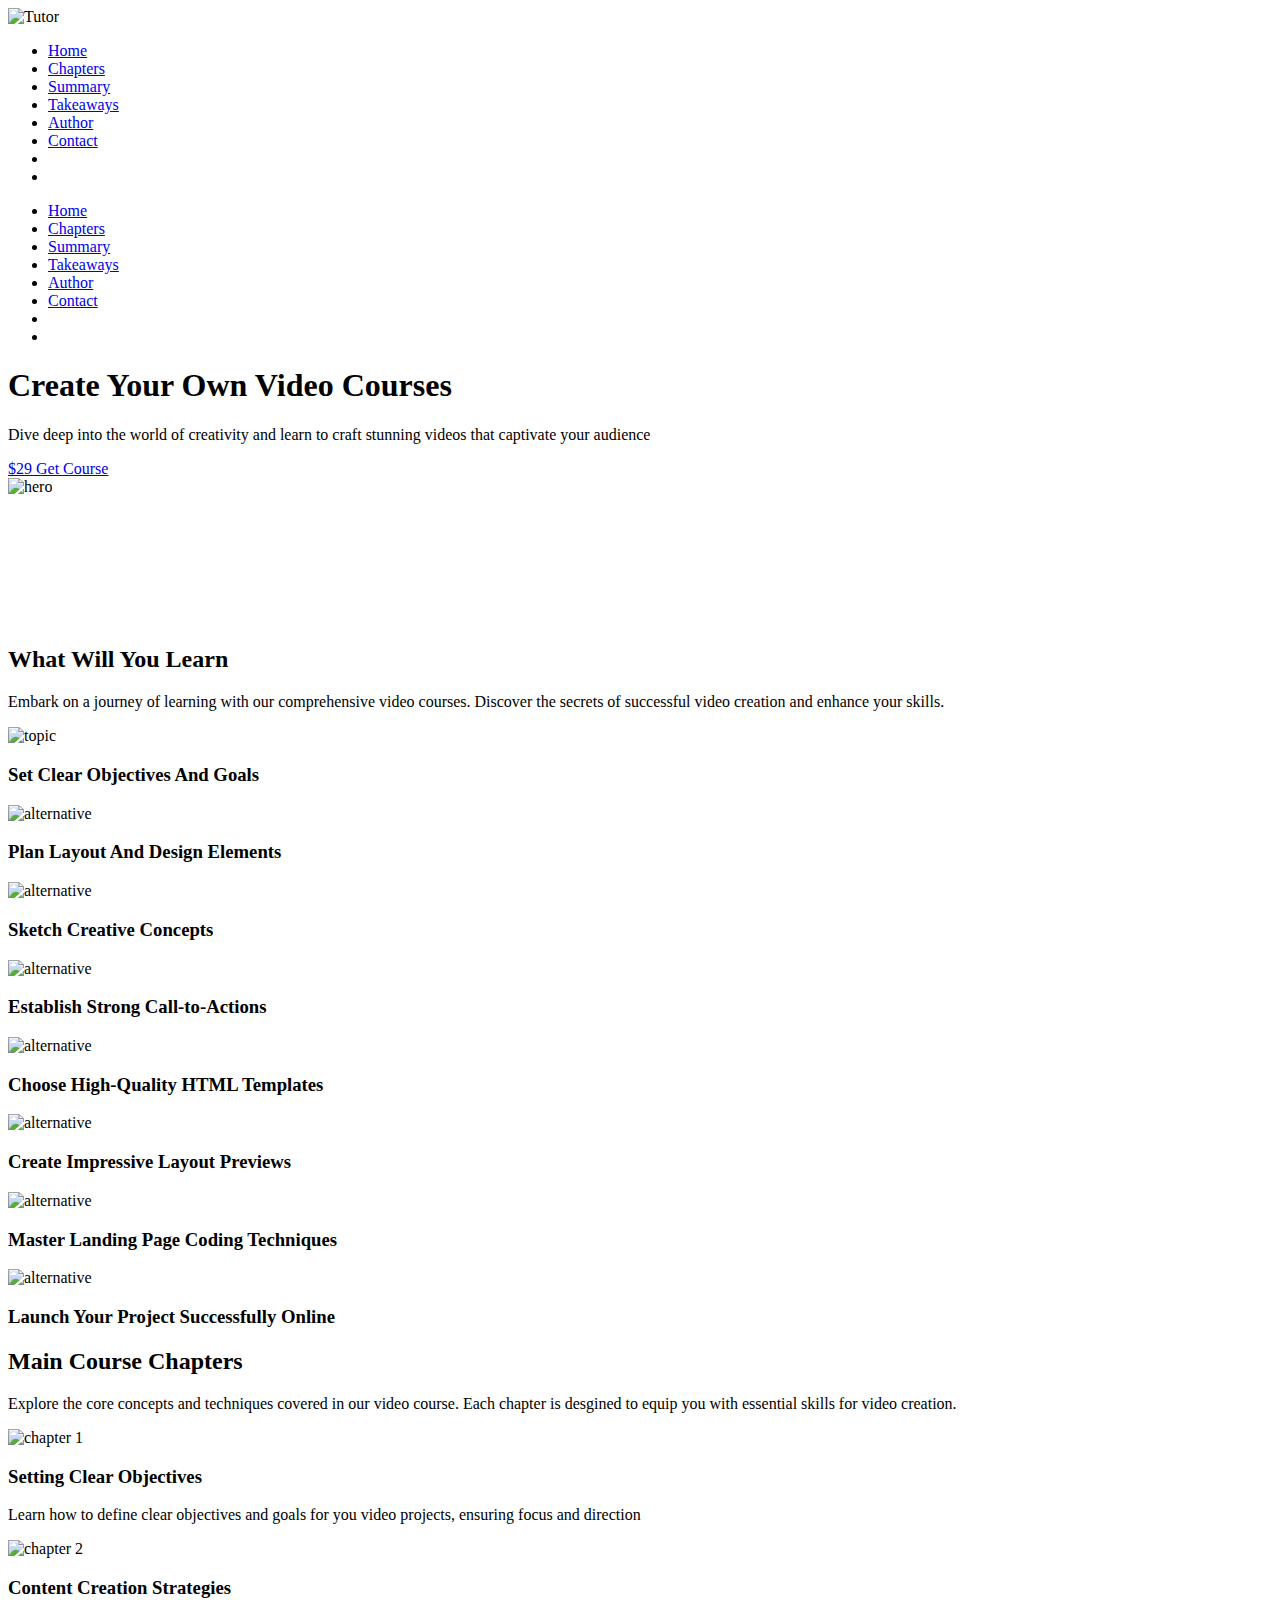
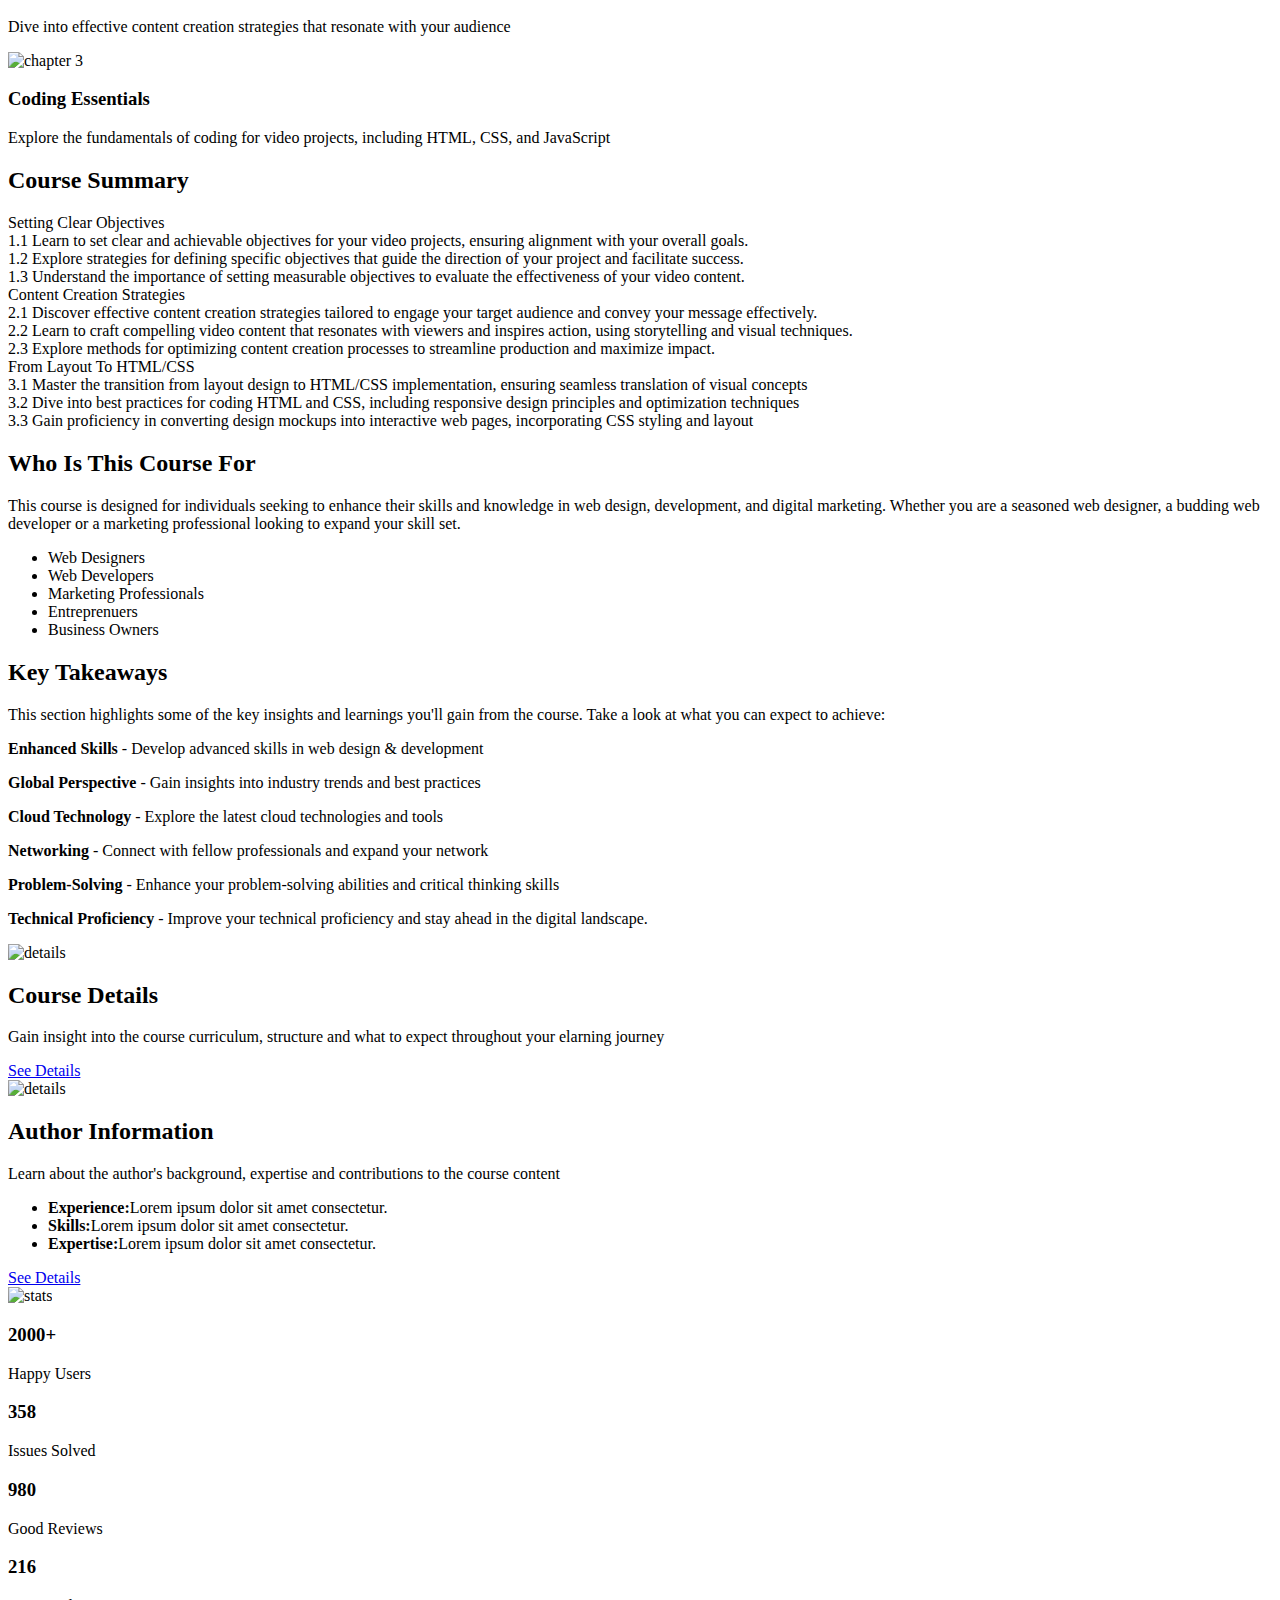
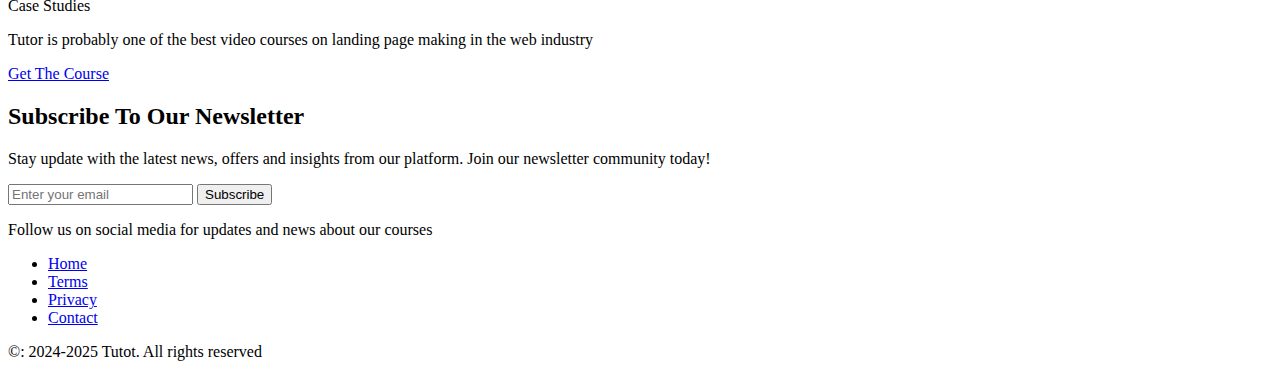
==== index.html @ 46ea1259 "Add files via upload" ====
<!DOCTYPE html>
<html lang="en">
<head>
    <meta charset="UTF-8">
    <meta name="viewport" content="width=device-width, initial-scale=1.0">
    <link rel="stylesheet" href="/Projects/Tutor/css/index.css">
    <link rel="icon" href="/Projects/Tutor/images/favicon.png">
    <link rel="stylesheet" href="https://cdnjs.cloudflare.com/ajax/libs/font-awesome/6.6.0/css/all.min.css" integrity="sha512-Kc323vGBEqzTmouAECnVceyQqyqdsSiqLQISBL29aUW4U/M7pSPA/gEUZQqv1cwx4OnYxTxve5UMg5GT6L4JJg==" crossorigin="anonymous" referrerpolicy="no-referrer" />
    <link rel="preconnect" href="https://fonts.googleapis.com">
    <link rel="preconnect" href="https://fonts.gstatic.com" crossorigin>
    <link href="https://fonts.googleapis.com/css2?family=Open+Sans:ital,wght@0,300..800;1,300..800&display=swap" rel="stylesheet">  
    <title>Welcome To Tutor</title>
</head>
<body>
    <nav class="navbar navbar-scroll">
        <div class="navbar-flex container">
            <img src="/Projects/Tutor/images/logo.svg" alt="Tutor">

            <div class="main-menu-items">
                <ul class="main-menu-list">
                    <li>
                        <a href="#">Home</a>
                    </li>
                    <li>
                        <a href="#chapters">Chapters</a>
                    </li>
                    <li>
                        <a href="#summary">Summary</a>
                    </li>
                    <li>
                        <a href="#takeaways">Takeaways</a>
                    </li>
                    <li>
                        <a href="#author">Author</a>
                    </li>
                    <li>
                        <a href="contact.html">Contact</a>
                    </li>
                    <li>
                        <a href="facebook.com" target="_blank"><i class="fa-brands fa-facebook"></i></a>
                    </li>
                    <li>
                        <a href="twitter.com" target="_blank"><i class="fa-brands fa-twitter"></i></a>
                    </li>
                </ul>
            </div>

            <!-- Mobile Menu-->
            <!-- Hamburger button -->
             <div class="mobile-menu">
                <div class="mobile-menu-toggle">
                    <i class="fas fa-bars fa-2x"></i>
                </div>
                <!-- Mobile Menu Items -->
                <div class="mobile-menu-items active">
                    <ul class="mobile-menu-list">
                        <li>
                            <a href="#">Home</a>
                        </li>
                        <li>
                            <a href="#chapters">Chapters</a>
                        </li>
                        <li>
                            <a href="#summary">Summary</a>
                        </li>
                        <li>
                            <a href="#takeaways">Takeaways</a>
                        </li>
                        <li>
                            <a href="#author">Author</a>
                        </li>
                        <li>
                            <a href="contact.html">Contact</a>
                        </li>
                        <li>
                            <a href="facebook.com" target="_blank"><i class="fa-brands fa-facebook"></i></a>
                        </li>
                        <li>
                            <a href="twitter.com" target="_blank"><i class="fa-brands fa-twitter"></i></a>
                        </li>
                    </ul>
                </div>
            </div>
        </div>
    </nav>

    <!-- Hero -->
    <header class="hero">
        <div class="container hero-flex">
            <div class="hero-content">
                <h1>Create Your Own Video Courses</h1>
                <p>Dive deep into the world of creativity and learn to craft stunning videos that captivate your audience</p>
                <a href="#" class="btn">$29 Get Course</a>
            </div>
            <img src="/Projects/Tutor/images/header-course.png" alt="hero">
        </div>

        <svg
        class="frame-decoration"
        data-name="Layer 2"
        xmlns="http://www.w3.org/2000/svg"
        preserveAspectRatio="none"
        viewBox="0 0 1920 192.275"
      >
        <defs>
          <style>
            .cls-1 {
              fill: #ffffff;
            }
          </style>
        </defs>
        <title>frame-decoration</title>
        <path
          class="cls-1"
          d="M0,158.755s63.9,52.163,179.472,50.736c121.494-1.5,185.839-49.738,305.984-49.733,109.21,0,181.491,51.733,300.537,50.233,123.941-1.562,225.214-50.126,390.43-50.374,123.821-.185,353.982,58.374,458.976,56.373,217.907-4.153,284.6-57.236,284.6-57.236V351.03H0V158.755Z"
          transform="translate(0 -158.755)"
        />
      </svg>
    </header>

    <!-- Learn Section -->
    <section class="learn">
        <div class="container">
            <div class="section-header">
                <h2>What Will You Learn</h2>
                <div class="heading-border"></div>
                <p>Embark on a journey of learning with our comprehensive video courses.
                Discover the secrets of successful video creation and enhance your skills.
                </p>
            </div>
            <div class="topics">
                <div class="topic">
                    <div class="topic-image">
                        <img src="/Projects/Tutor/images/description-1.jpg" alt="topic">
                    </div>
                    <div class="topic-text">
                        <h3>Set Clear Objectives And Goals</h3>
                    </div>
                </div>
                <div class="topic">
                    <div class="topic-image">
                      <img src="/Projects/Tutor/images/description-2.jpg" alt="alternative" />
                    </div>
                    <div class="topic-text">
                      <h3>Plan Layout And Design Elements</h3>
                    </div>
                </div>
                <div class="topic">
                    <div class="topic-image">
                      <img src="/Projects/Tutor/images/description-3.jpg" alt="alternative" />
                    </div>
                    <div class="topic-text">
                      <h3>Sketch Creative Concepts</h3>
                    </div>
                </div>
                <div class="topic">
                    <div class="topic-image">
                      <img src="/Projects/Tutor/images/description-4.jpg" alt="alternative" />
                    </div>
                    <div class="topic-text">
                      <h3>Establish Strong Call-to-Actions</h3>
                    </div>
                </div>
                <div class="topic">
                    <div class="topic-image">
                      <img src="/Projects/Tutor/images/description-5.jpg" alt="alternative" />
                    </div>
                    <div class="topic-text">
                      <h3>Choose High-Quality HTML Templates</h3>
                    </div>
                </div>
                <div class="topic">
                    <div class="topic-image">
                      <img src="/Projects/Tutor/images/description-6.jpg" alt="alternative" />
                    </div>
                    <div class="topic-text">
                      <h3>Create Impressive Layout Previews</h3>
                    </div>
                </div>
                <div class="topic">
                    <div class="topic-image">
                      <img src="/Projects/Tutor/images/description-7.jpg" alt="alternative" />
                    </div>
                    <div class="topic-text">
                      <h3>Master Landing Page Coding Techniques</h3>
                    </div>
                </div>
                <div class="topic">
                    <div class="topic-image">
                      <img src="/Projects/Tutor/images/description-8.jpg" alt="alternative" />
                    </div>
                    <div class="topic-text">
                      <h3>Launch Your Project Successfully Online</h3>
                    </div>
                </div>
                
            </div>
        </div>
    </section>

    <!-- Course Chapter Section -->
    <section class="chapters section" id="chapters">
        <div class="container">
            <div class="section-header">
                <h2>Main Course Chapters</h2>
                <div class="heading-border"></div>
                <p>
                    Explore the core concepts and techniques covered in our video course. Each chapter is desgined to equip you with essential skills for video creation.
                </p>
            </div>
            <div class="chapter-cards">
                <div class="card">
                    <img src="/Projects/Tutor/images/chapters-icon-1.svg" alt="chapter 1">
                    <h3>Setting Clear Objectives</h3>
                    <p>Learn how to define clear objectives and goals for you video projects, ensuring focus and direction</p>
                </div>
                <div class="card">
                    <img src="/Projects/Tutor/images/chapters-icon-2.svg" alt="chapter 2">
                    <h3>Content Creation Strategies</h3>
                    <p>
                    Dive into effective content creation strategies that resonate with
                    your audience
                    </p>
                </div>
                <div class="card">
                    <img src="/Projects/Tutor/images/chapters-icon-3.svg" alt="chapter 3">
                    <h3>Coding Essentials</h3>
                    <p>
                    Explore the fundamentals of coding for video projects, including
                    HTML, CSS, and JavaScript
                    </p>
                </div>
            </div>
        </div>
    </section>

    <!-- Course Summary -->
    <section class="summary" id="summary">
        <div class="container">
          <div class="section-header">
            <h2>Course Summary</h2>
            <div class="heading-border"></div>
          </div>
          <div class="section-lists">
            <div class="list">
              <div class="list-header">Setting Clear Objectives</div>
              <div class="list-item">
                1.1 Learn to set clear and achievable objectives for your video
                projects, ensuring alignment with your overall goals.
              </div>
              <div class="list-item">
                1.2 Explore strategies for defining specific objectives that guide
                the direction of your project and facilitate success.
              </div>
              <div class="list-item">
                1.3 Understand the importance of setting measurable objectives to
                evaluate the effectiveness of your video content.
              </div>
            </div>
  
            <div class="list">
              <div class="list-header">Content Creation Strategies</div>
              <div class="list-item">
                2.1 Discover effective content creation strategies tailored to
                engage your target audience and convey your message effectively.
              </div>
              <div class="list-item">
                2.2 Learn to craft compelling video content that resonates with
                viewers and inspires action, using storytelling and visual
                techniques.
              </div>
              <div class="list-item">
                2.3 Explore methods for optimizing content creation processes to
                streamline production and maximize impact.
              </div>
            </div>
  
            <div class="list">
              <div class="list-header">From Layout To HTML/CSS</div>
              <div class="list-item">
                3.1 Master the transition from layout design to HTML/CSS
                implementation, ensuring seamless translation of visual concepts
              </div>
              <div class="list-item">
                3.2 Dive into best practices for coding HTML and CSS, including
                responsive design principles and optimization techniques
              </div>
              <div class="list-item">
                3.3 Gain proficiency in converting design mockups into interactive
                web pages, incorporating CSS styling and layout
              </div>
            </div>
          </div>
        </div>
      </section>
      
      <!-- Info -->
      <section class="info" id="info">
        <div class="info-container">
          <div class="info-left"></div>
          <div class="info-content">
            <h2>Who Is This Course For</h2>
            <p>This course is designed for individuals seeking to enhance their
          skills and knowledge in web design, development, and digital
          marketing. Whether you are a seasoned web designer, a budding web
          developer or a marketing professional looking to expand your skill
          set.
            </p>
            <ul>
              <li><i class="fas fa-check"></i>Web Designers</li>
              <li><i class="fas fa-check"></i>Web Developers</li>
              <li><i class="fas fa-check"></i>Marketing Professionals</li>
              <li><i class="fas fa-check"></i>Entreprenuers</li>
              <li><i class="fas fa-check"></i>Business Owners</li>
            </ul>
        </div>
        </div>
      </section>

      <!-- Takeaways -->
      <section class="takeaways section" id="takeaways">
        <div class="container">
          <div class="section-header">
            <h2>Key Takeaways</h2>
            <div class="heading-border"></div>
            <p>This section highlights some of the key insights and learnings
          you'll gain from the course. Take a look at what you can expect to
          achieve:
            </p>
          </div>
          <div class="takeaways-cards">
            <div class="card">
              <i class="fas fa-rocket fa-3x text-primary"></i>
              <p><strong>Enhanced Skills</strong> - Develop advanced skills in web
                design & development</p>
            </div>
            <div class="card">
              <i class="fas fa-globe fa-3x text-primary"></i>
              <p>
                <strong>Global Perspective</strong> - Gain insights into industry
                trends and best practices
              </p>
            </div>
            <div class="card">
              <i class="fas fa-cloud fa-3x text-primary"></i>
              <p>
                <strong>Cloud Technology</strong> - Explore the latest cloud
                technologies and tools
              </p>
            </div>
            <div class="card">
              <i class="fas fa-user fa-3x text-primary"></i>
              <p>
                <strong>Networking </strong> - Connect with fellow professionals
                and expand your network
              </p>
            </div>
            <div class="card">
              <i class="fas fa-cog fa-3x text-primary"></i>
              <p>
                <strong>Problem-Solving</strong> - Enhance your problem-solving
                abilities and critical thinking skills
              </p>
            </div>
            <div class="card">
              <i class="fas fa-server fa-3x text-primary"></i>
              <p>
                <strong>Technical Proficiency</strong> - Improve your technical
                proficiency and stay ahead in the digital landscape.
              </p>
            </div>
          </div>
        </div>
      </section>

      <!-- Course Details -->
      <section class="details section" id="details">
        <div class="container details-flex">
          <img src="/Projects/Tutor/images/details.png" alt="details">
          <div class="details-content">
            <h2>Course Details</h2>
            <div class="heading-border"></div>
            <p>Gain insight into the course curriculum, structure and what to expect throughout your elarning journey</p>
            <a href="#" class="btn">See Details</a>
          </div>
        </div>
      </section>

      <!-- Author Info -->
      <section class="details section" id="author">
        <div class="container details-flex">
          <img src="/Projects/Tutor/images/author.png" alt="details">
          <div class="details-content">
            <h2>Author Information</h2>
            <div class="heading-border"></div>
            <p>Learn about the author's background, expertise and contributions to the course content</p>
            <ul>
              <li>
                <i class="fas fa-chevron-circle-right text-primary"></i> <strong>Experience:</strong>Lorem ipsum dolor sit amet consectetur.
              </li>
              <li>
                <i class="fas fa-chevron-circle-right text-primary"></i> <strong>Skills:</strong>Lorem ipsum dolor sit amet consectetur.
              </li>
              <li>
                <i class="fas fa-chevron-circle-right text-primary"></i> <strong>Expertise:</strong>Lorem ipsum dolor sit amet consectetur.
              </li>
            </ul>
            <a href="#" class="btn">See Details</a>
          </div>
        </div>
      </section>

      <!-- Stats -->
      <section class="stats section" id="stats">
        <div class="container stats-flex">
          <img src="/Projects/Tutor/images/stats.png" alt="stats">
          <div class="stats-content">
            <div class="stats-numbers">
              <div>
                <h3>2000+</h3>
                <p>Happy Users</p>
              </div>
              <div>
                <h3>358</h3>
                <p>Issues Solved</p>
              </div>
              <div>
                <h3>980</h3>
                <p>Good Reviews</p>
              </div>
              <div>
                <h3>216</h3>
                <p>Case Studies</p>
              </div>
            </div>
            <p class="stats-text">
              Tutor is probably one of the best video courses on landing page making in the web industry
            </p>
            <a href="#" class="btn">Get The Course</a>
          </div>
        </div>
      </section>

      <!-- Newsletter -->
      <section class="newsletter section" id="newsletter">
        <div class="container newsletter-flex">
          <h2>Subscribe To Our Newsletter</h2>
          <p>Stay update with the latest news, offers and insights from our platform. Join our newsletter community today!</p>
          <form> 
            <input type="email" name="email" id="email" placeholder="Enter your email">
            <button type="submit" class="btn">Subscribe</button>
          </form>
        </div>
      </section>

      <!-- Social -->
       <section class="social section">
        <div class="container social-flex">
          <p>Follow us on social media for updates and news about our courses</p>
          <div class="social-icons">
            <a href="#"><i class="fa-brands fa-facebook fa-2x"></i></a>
            <a href="#"><i class="fa-brands fa-twitter fa-2x"></i></a>
            <a href="#"><i class="fa-brands fa-instagram fa-2x"></i></a>
            <a href="#"><i class="fa-brands fa-linkedin fa-2x"></i></a>
            <a href="#"><i class="fa-brands fa-youtube fa-2x"></i></a>
            <a href="#"><i class="fa-brands fa-discord fa-2x"></i></a>
            <a href="#"><i class="fa-brands fa-pinterest fa-2x"></i></a>
          </div>
        </div>
       </section>

       <footer class="footer">
        <div class="container footer-flex">
          <ul class="footer-linkgs">
            <li><a href="#">Home</a></li>
            <li><a href="#">Terms</a></li>
            <li><a href="#">Privacy</a></li>
            <li><a href="contact.html">Contact</a></li>
          </ul>
          <p>&copy: 2024-2025 Tutot. All rights reserved</p>
        </div>
       </footer>

    <script src="/Projects/Tutor/js/script.js"></script>
</body>
</html>
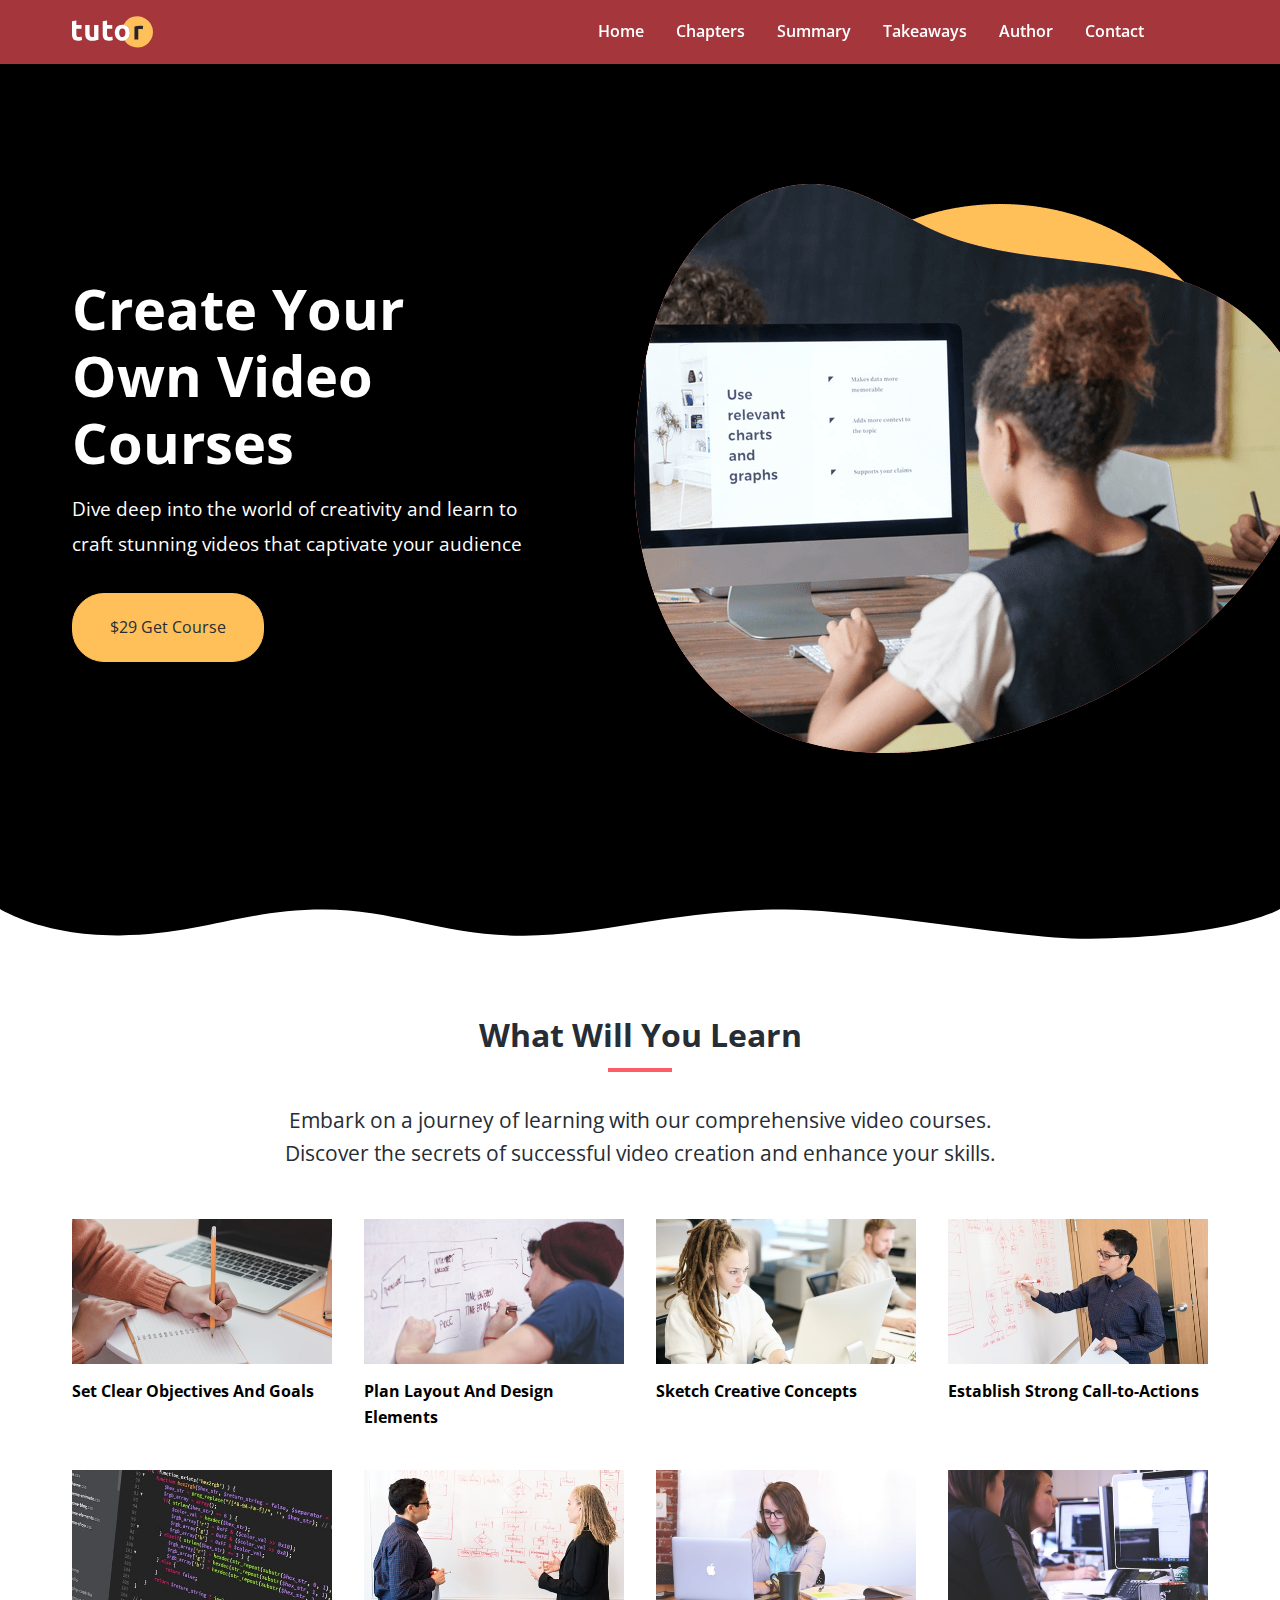
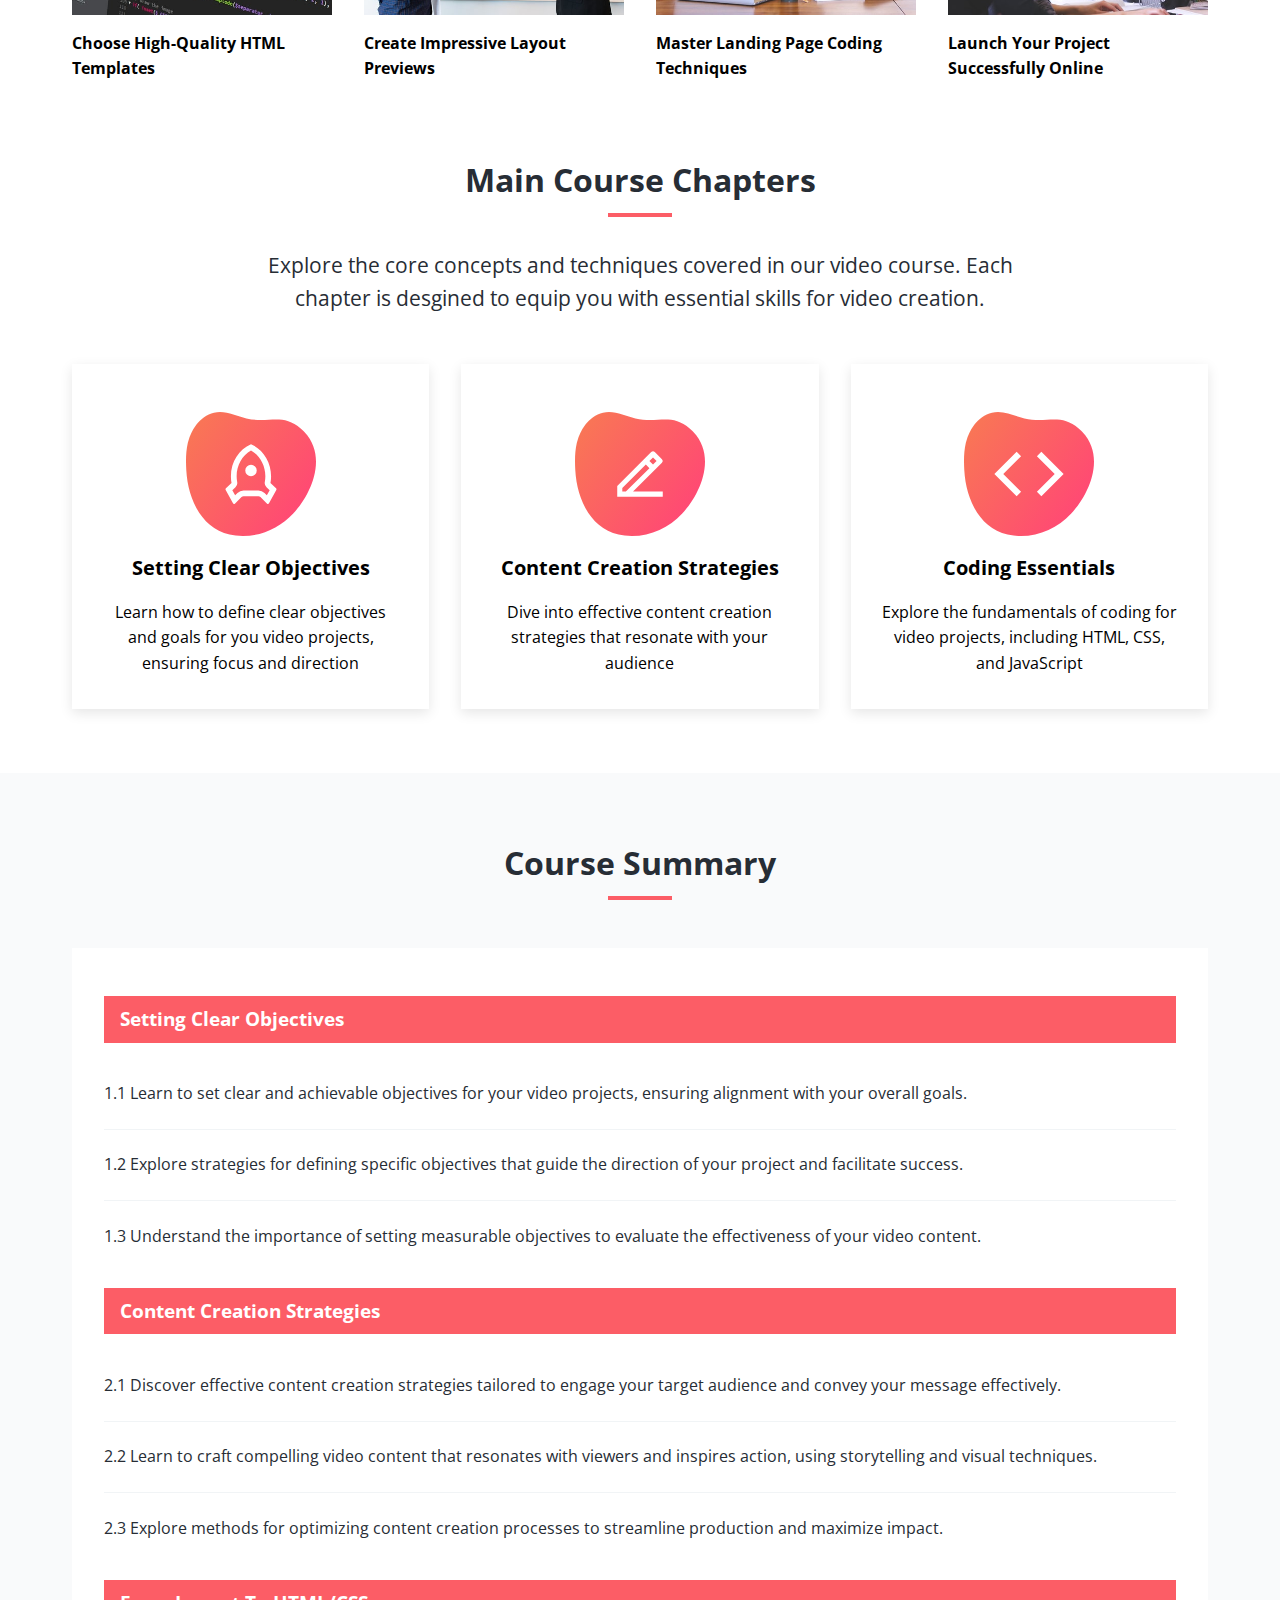
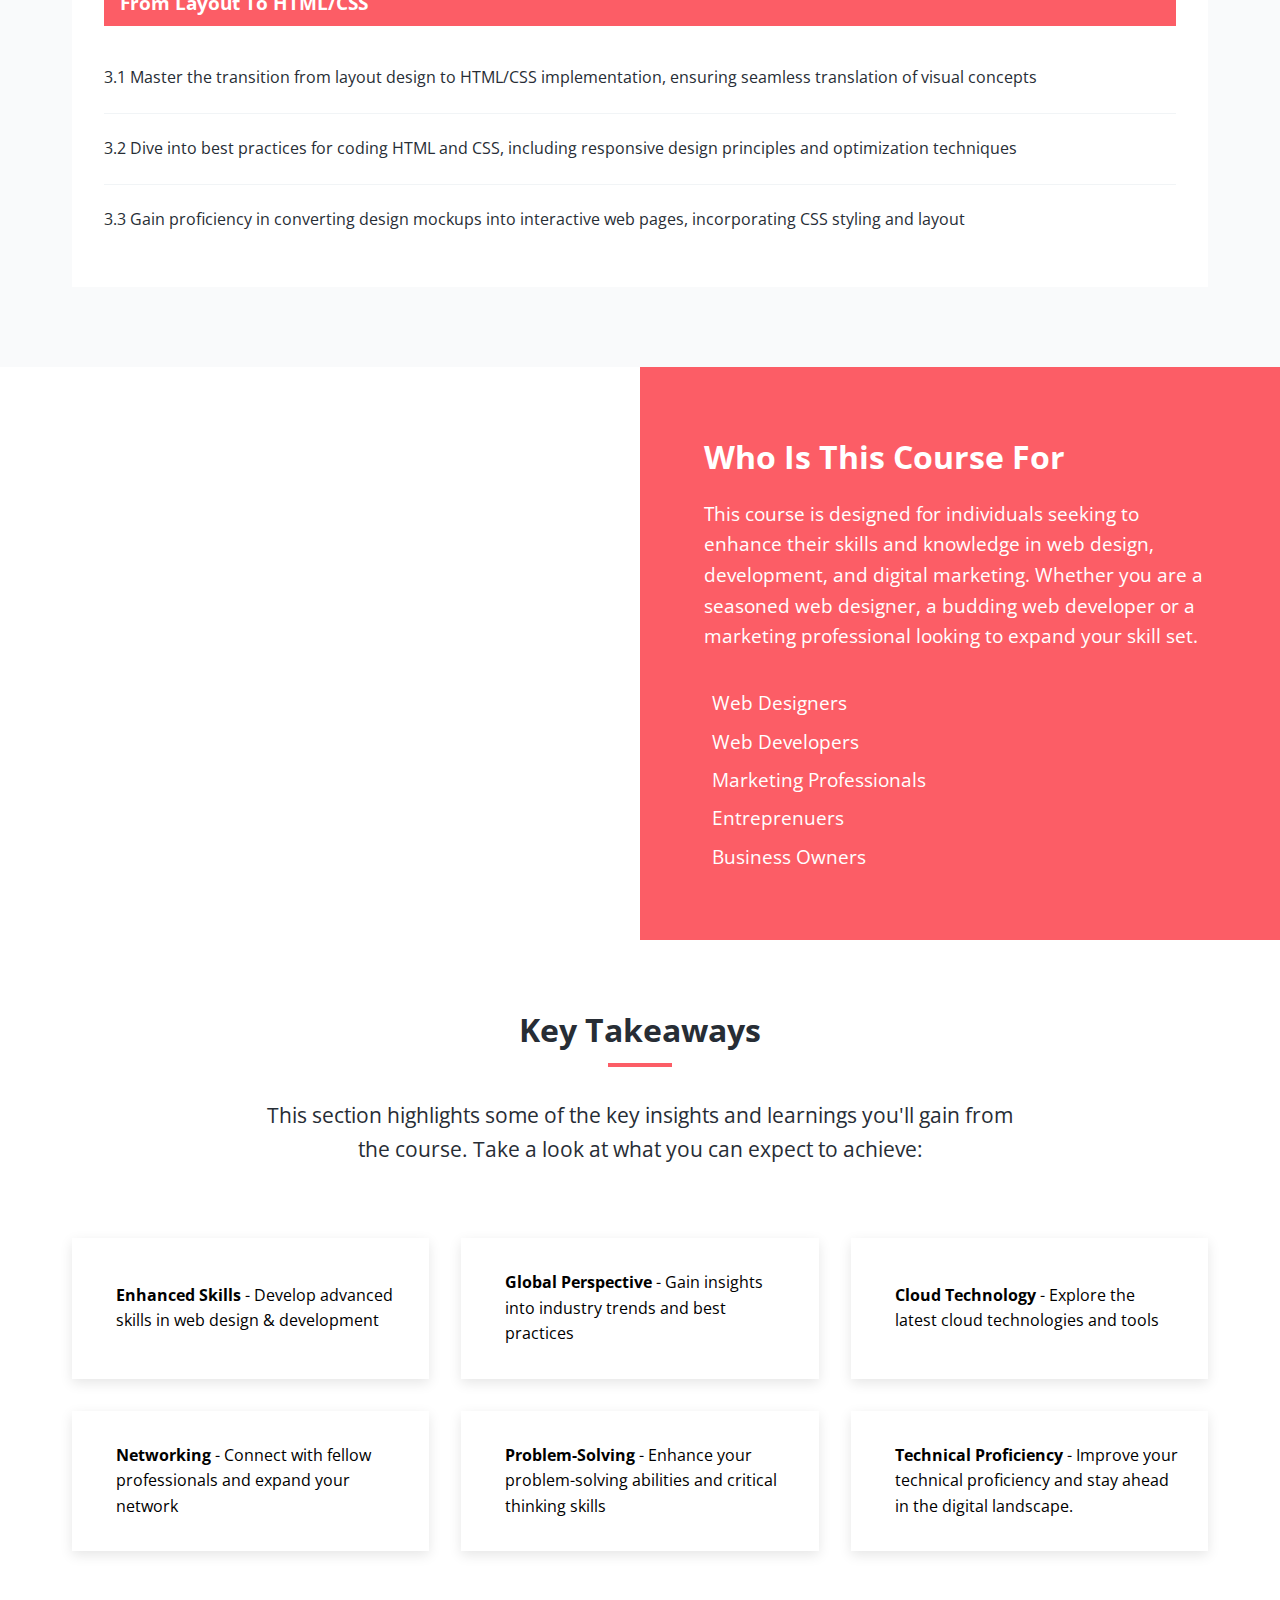
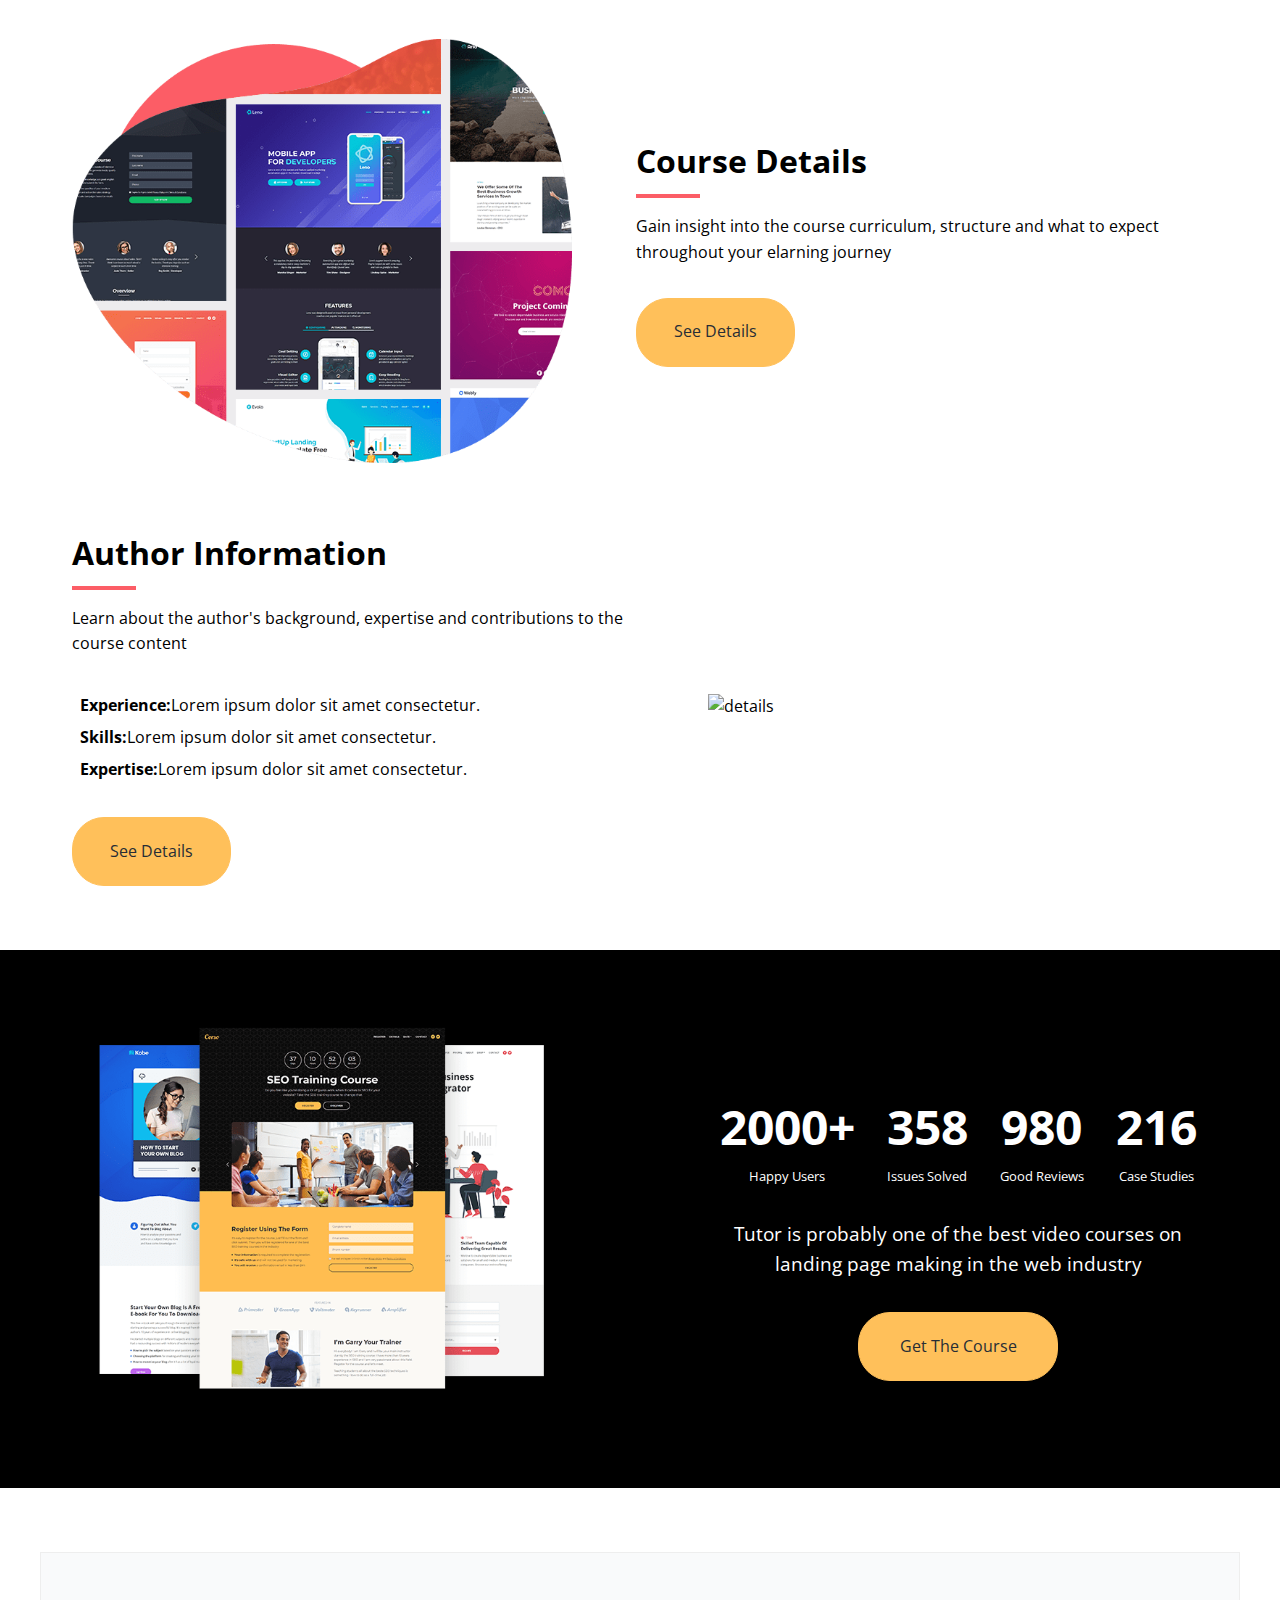
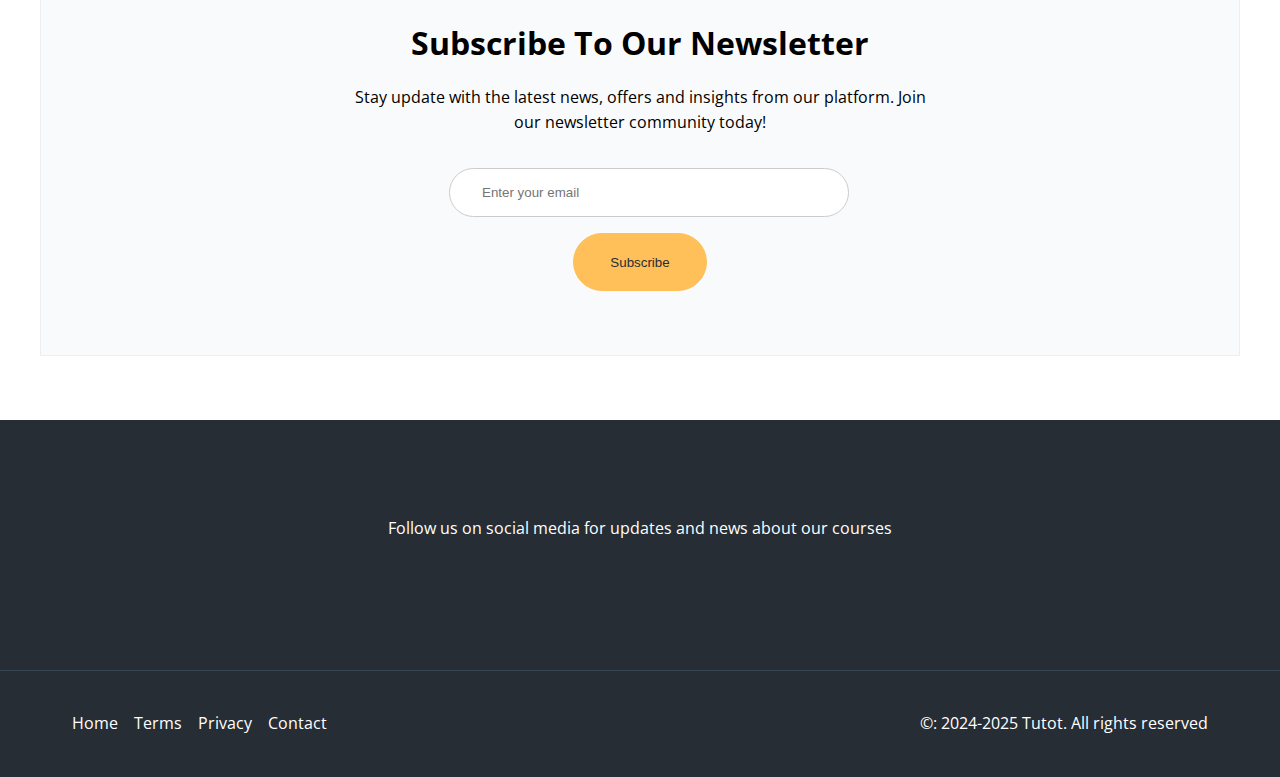
==== commit ef50a199: "Update index.html" ====
--- a/index.html
+++ b/index.html
@@ -3,8 +3,8 @@
 <head>
     <meta charset="UTF-8">
     <meta name="viewport" content="width=device-width, initial-scale=1.0">
-    <link rel="stylesheet" href="/Projects/Tutor/css/index.css">
-    <link rel="icon" href="/Projects/Tutor/images/favicon.png">
+    <link rel="stylesheet" href="/css/index.css">
+    <link rel="icon" href="/images/favicon.png">
     <link rel="stylesheet" href="https://cdnjs.cloudflare.com/ajax/libs/font-awesome/6.6.0/css/all.min.css" integrity="sha512-Kc323vGBEqzTmouAECnVceyQqyqdsSiqLQISBL29aUW4U/M7pSPA/gEUZQqv1cwx4OnYxTxve5UMg5GT6L4JJg==" crossorigin="anonymous" referrerpolicy="no-referrer" />
     <link rel="preconnect" href="https://fonts.googleapis.com">
     <link rel="preconnect" href="https://fonts.gstatic.com" crossorigin>
@@ -14,7 +14,7 @@
 <body>
     <nav class="navbar navbar-scroll">
         <div class="navbar-flex container">
-            <img src="/Projects/Tutor/images/logo.svg" alt="Tutor">
+            <img src="/images/logo.svg" alt="Tutor">
 
             <div class="main-menu-items">
                 <ul class="main-menu-list">
@@ -92,7 +92,7 @@
                 <p>Dive deep into the world of creativity and learn to craft stunning videos that captivate your audience</p>
                 <a href="#" class="btn">$29 Get Course</a>
             </div>
-            <img src="/Projects/Tutor/images/header-course.png" alt="hero">
+            <img src="/images/header-course.png" alt="hero">
         </div>
 
         <svg
@@ -131,7 +131,7 @@
             <div class="topics">
                 <div class="topic">
                     <div class="topic-image">
-                        <img src="/Projects/Tutor/images/description-1.jpg" alt="topic">
+                        <img src="/images/description-1.jpg" alt="topic">
                     </div>
                     <div class="topic-text">
                         <h3>Set Clear Objectives And Goals</h3>
@@ -139,7 +139,7 @@
                 </div>
                 <div class="topic">
                     <div class="topic-image">
-                      <img src="/Projects/Tutor/images/description-2.jpg" alt="alternative" />
+                      <img src="/images/description-2.jpg" alt="alternative" />
                     </div>
                     <div class="topic-text">
                       <h3>Plan Layout And Design Elements</h3>
@@ -147,7 +147,7 @@
                 </div>
                 <div class="topic">
                     <div class="topic-image">
-                      <img src="/Projects/Tutor/images/description-3.jpg" alt="alternative" />
+                      <img src="/images/description-3.jpg" alt="alternative" />
                     </div>
                     <div class="topic-text">
                       <h3>Sketch Creative Concepts</h3>
@@ -155,7 +155,7 @@
                 </div>
                 <div class="topic">
                     <div class="topic-image">
-                      <img src="/Projects/Tutor/images/description-4.jpg" alt="alternative" />
+                      <img src="/images/description-4.jpg" alt="alternative" />
                     </div>
                     <div class="topic-text">
                       <h3>Establish Strong Call-to-Actions</h3>
@@ -163,7 +163,7 @@
                 </div>
                 <div class="topic">
                     <div class="topic-image">
-                      <img src="/Projects/Tutor/images/description-5.jpg" alt="alternative" />
+                      <img src="/images/description-5.jpg" alt="alternative" />
                     </div>
                     <div class="topic-text">
                       <h3>Choose High-Quality HTML Templates</h3>
@@ -171,7 +171,7 @@
                 </div>
                 <div class="topic">
                     <div class="topic-image">
-                      <img src="/Projects/Tutor/images/description-6.jpg" alt="alternative" />
+                      <img src="/images/description-6.jpg" alt="alternative" />
                     </div>
                     <div class="topic-text">
                       <h3>Create Impressive Layout Previews</h3>
@@ -179,7 +179,7 @@
                 </div>
                 <div class="topic">
                     <div class="topic-image">
-                      <img src="/Projects/Tutor/images/description-7.jpg" alt="alternative" />
+                      <img src="/images/description-7.jpg" alt="alternative" />
                     </div>
                     <div class="topic-text">
                       <h3>Master Landing Page Coding Techniques</h3>
@@ -187,7 +187,7 @@
                 </div>
                 <div class="topic">
                     <div class="topic-image">
-                      <img src="/Projects/Tutor/images/description-8.jpg" alt="alternative" />
+                      <img src="/images/description-8.jpg" alt="alternative" />
                     </div>
                     <div class="topic-text">
                       <h3>Launch Your Project Successfully Online</h3>
@@ -210,12 +210,12 @@
             </div>
             <div class="chapter-cards">
                 <div class="card">
-                    <img src="/Projects/Tutor/images/chapters-icon-1.svg" alt="chapter 1">
+                    <img src="/images/chapters-icon-1.svg" alt="chapter 1">
                     <h3>Setting Clear Objectives</h3>
                     <p>Learn how to define clear objectives and goals for you video projects, ensuring focus and direction</p>
                 </div>
                 <div class="card">
-                    <img src="/Projects/Tutor/images/chapters-icon-2.svg" alt="chapter 2">
+                    <img src="/images/chapters-icon-2.svg" alt="chapter 2">
                     <h3>Content Creation Strategies</h3>
                     <p>
                     Dive into effective content creation strategies that resonate with
@@ -223,7 +223,7 @@
                     </p>
                 </div>
                 <div class="card">
-                    <img src="/Projects/Tutor/images/chapters-icon-3.svg" alt="chapter 3">
+                    <img src="/images/chapters-icon-3.svg" alt="chapter 3">
                     <h3>Coding Essentials</h3>
                     <p>
                     Explore the fundamentals of coding for video projects, including
@@ -376,7 +376,7 @@
       <!-- Course Details -->
       <section class="details section" id="details">
         <div class="container details-flex">
-          <img src="/Projects/Tutor/images/details.png" alt="details">
+          <img src="/images/details.png" alt="details">
           <div class="details-content">
             <h2>Course Details</h2>
             <div class="heading-border"></div>
@@ -389,7 +389,7 @@
       <!-- Author Info -->
       <section class="details section" id="author">
         <div class="container details-flex">
-          <img src="/Projects/Tutor/images/author.png" alt="details">
+          <img src="/Tutor/images/author.png" alt="details">
           <div class="details-content">
             <h2>Author Information</h2>
             <div class="heading-border"></div>
@@ -413,7 +413,7 @@
       <!-- Stats -->
       <section class="stats section" id="stats">
         <div class="container stats-flex">
-          <img src="/Projects/Tutor/images/stats.png" alt="stats">
+          <img src="/images/stats.png" alt="stats">
           <div class="stats-content">
             <div class="stats-numbers">
               <div>
@@ -483,4 +483,4 @@
 
     <script src="/Projects/Tutor/js/script.js"></script>
 </body>
-</html>+</html>
--- a/css/index.css
+++ b/css/index.css
@@ -0,0 +1,754 @@
+*, *::after, *::before{
+    padding: 0;
+    margin: 0;
+    box-sizing: border-box;
+}
+:root{
+    --primary-color: #fc5d66;
+    --secondary-color: #ffc05a;
+    --light-color: #f9fafb;
+    --dark-color: #272d35;
+}
+
+
+html, body{
+    font-family: 'Open Sans', sans-serif;
+    scroll-behavior: smooth;
+    line-height: 1.6;
+}
+
+a{
+    text-decoration: none;
+}
+
+ul{
+    list-style: none;
+}
+
+img{
+    max-width: 100%;
+}
+
+/* Utility Classes */
+
+.container{
+    max-width: 1200px;
+    margin: 0 auto;
+    padding: 0 2rem;
+}
+
+.container-sm{
+    max-width: 1000px;
+    margin: 0 auto;
+    padding: 0 2rem; .
+}
+
+.btn{
+    display: inline-block;
+    padding: 1.3rem 2.3rem;
+    border: 1px solid var(--secondary-color);
+    border-radius: 32px;
+    background-color: var(--secondary-color);
+    color: var(--dark-color);
+    cursor: pointer;
+    transition: all 0.2s;
+}
+
+.btn:hover{
+    background-color: var(--primary-color);
+    color: #fff;
+    border-color: white;
+}
+
+/* Text Classes */
+.text-primary{
+    color: var(--primary-color);
+}
+
+.text-secondary{
+    color: var(--secondary-color);
+}
+
+.section{
+    margin: 4rem 0;
+}
+
+/* Section Header*/
+.section-header{
+    max-width: 750px;
+    margin: 0 auto;
+    text-align: center;
+    margin-bottom: 3rem;
+}
+
+.section-header h2{
+    font-size: 2rem;
+    font-weight: 700;
+    color: var(--dark-color);
+    margin-bottom: 0.5rem;
+}
+
+.section-header p{
+    font-size: 1.3rem;
+    color: var(--dark-color);
+}
+
+.heading-border{
+    width: 64px;
+    height: 4px;
+    background-color: var(--primary-color);
+    margin: 0 auto 2rem;
+}
+
+/* Card */
+.card{
+    display: flex;
+    flex-direction: column;
+    align-items: center;
+    justify-content: center;
+    text-align: center;
+    padding: 2rem 1.75rem;
+    background-color: white;
+    box-shadow: 0 4px 12px 0 rgba(0, 0, 0, 0.1);
+}
+
+/* Navbar */
+
+.navbar{
+    background-color: black;
+    color: white;
+    padding: 1rem 2rem;
+    position: fixed;
+    top: 0;
+    right: 0;
+    left: 0;
+    z-index: 100;
+    transition: backgroun-color 0.3s ease-in-out;
+}
+
+.navbar.navbar-scroll{
+    background-color: rgba(235,77,85,0.7);
+    backdrop-filter: blur(10px);
+}
+
+.navbar-flex{
+    display: flex;
+    justify-content: space-between;
+    align-items: center;
+}
+
+.navbar img{
+    width: 81px;
+    height: 32px;
+}
+
+.navbar .main-menu-list{
+    display: flex;
+    align-items: center;
+    gap: 2rem;
+    font-weight: 600;
+}
+
+.navbar a{
+    color: white;
+}
+
+.navbar a:hover{
+    color: var(--secondary-color);
+}
+
+.navbar I{
+    font-size: 1.5rem;
+}
+
+/* Mobile Menu */
+
+.mobile-menu {
+    display: none;
+}
+  
+.navbar .mobile-menu-toggle {
+color: #fff;
+cursor: pointer;
+}
+
+.navbar .mobile-menu-items {
+position: absolute;
+top: 100%;
+left: 0;
+width: 100%;
+background: rgba(0, 0, 0, 0.8);
+opacity: 0.95;
+padding: 3rem 2rem;
+text-align: center;
+box-shadow: 0 2px 5px rgba(0, 0, 0, 0.1);
+border-top: 1px solid rgba(255, 255, 255, 0.1);
+transform: translateX(100%);
+transition: transform 0.3s ease;
+}
+
+.navbar .mobile-menu-items.active {
+transform: translateX(0);
+}
+
+.navbar .mobile-menu-list {
+display: flex;
+flex-direction: column;
+gap: 2rem;
+font-size: 1.2rem;
+}
+  
+
+/* Hero */
+
+.hero{
+    background: #000 url(/Projects/Tutor/images/header-background.jpg) center center/cover;
+    padding: 11.5rem 2rem 8rem;
+    color: white;
+    overflow-x: hidden;
+    position: relative;
+}
+
+.hero .hero-flex{
+    display: flex;
+    justify-content: space-between;
+    align-items: center;
+    gap: 6rem;
+    padding-bottom: 8rem;
+}
+
+.hero h1{
+    font-size: 3.5rem;
+    line-height: 1.2;
+    font-weight: 700;
+    margin-bottom: 1rem;
+}
+
+.hero p{
+    font-size: 1.2rem;
+    margin-bottom: 2rem;
+    line-height: 1.8;
+    font-weight: 400;
+}
+
+.hero img{
+    width: 100%;
+    margin-right: -100px;
+}
+
+.hero .frame-decoration{
+    position: absolute;
+    bottom: 0;
+    left: 0;
+    width: 100%;
+    height: 100px;
+}
+
+/* Learn Topics */
+.topics{
+    display: grid;
+    grid-template-columns: repeat(4,1fr);
+    gap: 2rem;
+}
+
+.topic img{
+    transition: transform 0.3s;
+}
+
+.topic img:hover{
+    transform: scale(1.1);
+}
+
+.topic h3{
+    font-size: 1rem;
+    font-weight: 700;
+    margin: 0.5rem 0;
+}
+
+/* Chapter Cards */
+.chapter-cards{
+    display: grid;
+    grid-template-columns: repeat(3,1fr);
+    gap: 2rem;
+    padding: 1 rem 0 4rem;
+}
+
+.chapter-cards img{
+    width: 130px;
+    margin-top: 1rem;
+}
+
+.chapter-cards h3{
+    font-size: 1.25rem;
+    font-weight: 700;
+    margin: 1rem 0;
+}
+
+
+/* Summary */
+.summary{
+    background: var(--light-color);
+    color: var(--dark-color);
+    padding: 4rem 2rem 5rem;
+}
+
+.summary .section-lists{
+    background: #fff;
+    padding: 2rem;
+}
+
+.summary .list-header{
+    background-color: var(--primary-color);
+    color: white;
+    padding: 0.5rem 1rem;
+    font-size: 1.2rem;
+    font-weight: 700;
+    margin: 1rem 0;
+}
+
+.summary .list-item{
+    padding: 1.4rem 0;
+    border-bottom: 1px solid #f1f4f6;
+}
+
+.summary .list-item:last-child{
+    border-bottom: none;
+}
+
+
+/* Info Section */
+.info-container{
+    background: url('/Projects/Tutor/images/audience.jpg') top center/cover no-repeat;
+    display: flex;
+}
+
+.info-content{
+    background-color: var(--primary-color);
+    color: white;
+    flex: 1;
+    padding: 4rem;
+}
+
+.info-content h2{
+    font-size: 2rem;
+    margin-bottom: 1rem;
+    font-weight: 700;
+}
+
+.info-content p{
+    font-size: 1.2rem;
+    margin-bottom: 2rem;
+}
+
+.info-content ul li{
+    font-size: 1.2rem;
+    line-height: 2;
+}
+
+.info-content i{
+    margin-right: 0.5rem;
+    color: var(--secondary-color);
+}
+
+.info-left{
+    width: 50%;
+}
+
+/* Takeaways */
+.takeaways-cards{
+    display: grid;
+    grid-template-columns: repeat(3,1fr);
+    gap: 2rem;
+    padding: 1.5rem 0;
+}
+
+.takeaways-cards .card{
+    flex-direction: row;
+    text-align: left;
+
+}
+
+.takeaways-cards .card i{
+    margin-right: 1rem;
+}
+
+/* Details */
+.details .details-flex{
+    display: flex;
+    gap: 4rem;
+    align-items: center;
+    justify-content: center;
+}
+
+.details img{
+    width: 100%;
+    max-width: 500px;
+}
+
+.details h2{
+    font-size: 2rem;
+    font-weight: 700;
+    margin-bottom: 0.5rem;
+}
+
+.details .heading-border{
+    margin: 0;
+}
+
+.details p{
+    margin: 1rem 0 2rem;
+}
+
+/* Author */
+.details + .details .details-flex{
+    flex-direction: row-reverse;
+}
+
+.details ul{
+    margin-bottom: 2rem;
+}
+
+.details ul li{
+    line-height: 2;
+}
+
+.details i{
+    margin-right: 0.5rem;
+}
+
+
+/* Stats */
+.stats{
+    background: black url(/Projects/Tutor/images/stats-background.jpg) center center/cover no-repeat;
+    color: white;
+}
+
+.stats-flex{
+    display: flex;
+    justify-content: space-between;
+    align-items: center;
+    padding: 4rem 2rem;
+}
+
+.stats img{
+    width: 100%;
+    max-width: 500px;
+}
+
+.stats-content{
+    max-width: 500px;
+}
+
+.stats .stats-numbers{
+    display: flex;
+    gap: 2rem;
+    margin: 2rem 0;
+    text-align: center;
+    justify-content: center;
+    align-items: center;
+    flex-wrap: wrap;
+}
+
+.stats .stats-numbers h3{
+    font-size: 3rem;
+    font-weight: 700;
+}
+
+.stats .stats-numbers p{
+    font-size: 0.8rem;
+}
+
+.stats .stats-text{
+    font-size: 1.2rem;
+    margin-bottom: 2rem;
+    text-align: center;
+}
+
+.stats .btn{
+    display: block;
+    margin: 0 auto;
+    text-align: center;
+    width: 200px;
+}
+
+/* Newsletter */
+.newsletter{
+    text-align: center;
+    margin: 0 2rem;
+}
+
+.newsletter-flex{
+    display: flex;
+    gap: 1rem;
+    flex-direction: column;
+    justify-content: center;
+    align-items: center;
+    background-color: var(--light-color);
+    border: 1px solid #eee;
+    padding: 4rem 2rem;
+}
+
+.newsletter h2{
+    font-size: 2rem;
+    font-weight: 700;
+}
+
+.newsletter p{
+    max-width: 600px;
+}
+
+.newsletter input[type='email']{
+    padding: 1rem 2rem;
+    border: 1px solid #ccc;
+    width: 100%;
+    border-radius: 32px;
+    max-width: 400px;
+    margin: 1rem;
+}
+
+/* Social */
+.social{
+    background: var(--dark-color);
+    color: white;
+    padding: 6rem 2rem;
+    text-align: center;
+    font-size: 1.7;
+    margin-bottom: 0;
+}
+
+.social a{
+    color: white;
+}
+
+.social a:hover{
+    color: var(--secondary-color);
+}
+
+.socail p{
+    margin-bottom: 2rem;
+}
+
+.social .social-icons{
+    display: flex;
+    justify-content: center;
+    gap: 1rem;
+    margin-top: 2rem;
+}
+
+/* Footer */
+.footer{
+    background: var(--dark-color);
+    color: white;
+    border-top: 1px solid #384653;
+    padding: 0.5rem 2rem;
+}
+
+.footer-flex{
+    display: flex;
+    justify-content: space-between;
+    align-items: center;
+}
+
+.footer a{
+    color: white;
+}
+
+.footer a:hover{
+    color: var(--secondary-color);
+}
+
+.footer ul{
+    display: flex;
+    justify-items: center;
+    gap: 1rem;
+    margin: 2rem 0;
+}
+
+/* Inner Header */
+.inner-header{
+    background: var(--primary-color);
+    color: white;
+    height: 250px;
+    padding-top: 8rem;
+}
+
+.inner-header h1{
+    font-size: 2.5rem;
+    font-weight: 700;
+    margin-bottom: 1rem;
+}
+
+/* Contact Form */
+.contact-form p{
+    margin-bottom: 3rem;
+}
+
+.contact-form input, .contact-form textarea{
+    display: block;
+    font-family: inherit;
+    font-size: medium;
+    width: 100%;
+    margin: 1.5rem 0;
+    border: 1px solid #ccc;
+    padding: 1.2rem 1rem;
+}
+
+.contact-form textarea{
+    height: 200px
+}
+
+.contact-form .btn{
+    display: block;
+    font-size: inherit;
+    font-family: inherit;
+    margin: 0 auto;
+    width: 100%;
+}
+
+/* Location */
+.location h2{
+    font-size: 2rem;
+    font-weight: 700;
+    margin-bottom: 1rem;
+}
+
+.location p{
+    margin-bottom: 2rem;
+}
+
+.location .map{
+    overflow: hidden;
+    position: relative;
+    height: 0;
+    margin-bottom: 3rem;
+    padding-bottom: 50%;
+    border-radius: 0.25rem;
+}
+
+.location .map iframe{
+    position: absolute;
+    top: 0;
+    left: 0;
+    width: 100%;
+    height: 100%;
+    border: none;
+}
+
+
+/* Media Queries */
+
+@media (max-width: 1200px){
+    .hero .hero-flex{
+        gap: 2rem;
+    }
+    .hero img{
+        max-width: 500px;
+        margin-right: 0;
+    }
+    .hero h1{
+        font-size: 3rem;
+    }
+    .topics{
+        grid-template-columns: repeat(3,1fr);
+    }
+}
+
+@media (max-width: 992px){
+    .hero{
+        text-align: center;
+    }
+    .hero .hero-flex{
+        flex-direction: column;
+        padding-bottom: 4rem;
+    }
+    .hero img{
+        max-width: 600px;
+        margin-top: 2rem;
+    }
+    .topics{
+        grid-template-columns: repeat(2,1fr);
+    }
+    .chapter-cards, .takeaways-cards{
+        grid-template-columns: 1fr;
+    }
+    .details-flex, .details + .details .details-flex, .stats .stats-flex{
+        flex-direction: column;
+        gap: 2rem;
+    }
+
+}
+
+@media (max-width: 768px){
+    .main-menu-items, .info-left{
+        display: none;
+    }
+
+    .navbar .mobile-menu{
+        display: block;
+    }
+
+    .navbar .mobile-menu-toggle{
+        display: block;
+        padding: 10px;
+    }
+
+    .info-container{
+        flex-direction: column;
+    }
+
+    .info-content{
+        padding: 2rem;
+    }
+
+    .info-content h2{
+        font-size: 1.5rem;
+    }
+
+    .info-content p{
+        font-size: 1rem;
+    }
+    .social .social-icons{
+        flex-wrap: wrap;
+    }
+    .footer{
+        padding: 0.5rem 1rem;
+    }
+    .social p{
+        font-size: 1.2rem;
+    }
+    .social i{
+        font-size: 2rem;
+    }
+    .footer-flex{
+        flex-direction: column;
+        text-align: center;
+    }
+}
+
+@media (max-width: 576px){
+    .hero{
+        padding-right: 0.2rem;
+        padding-left: 0.2rem;
+    }
+    .hero h1{
+        font-size: 2.5rem;
+    }
+    .hero img{
+        max-width: 350px;
+    }
+    .topics{
+        grid-template-columns: 1fr;
+    }
+    .summary .container{
+        padding: 0;
+    }
+    .stats .stats-numbers{
+        flex-direction: column;
+    }
+    .newsletter h2{
+        font-size: 1.5rem;
+    }
+    .newsletter p{
+        display: none;
+    }
+}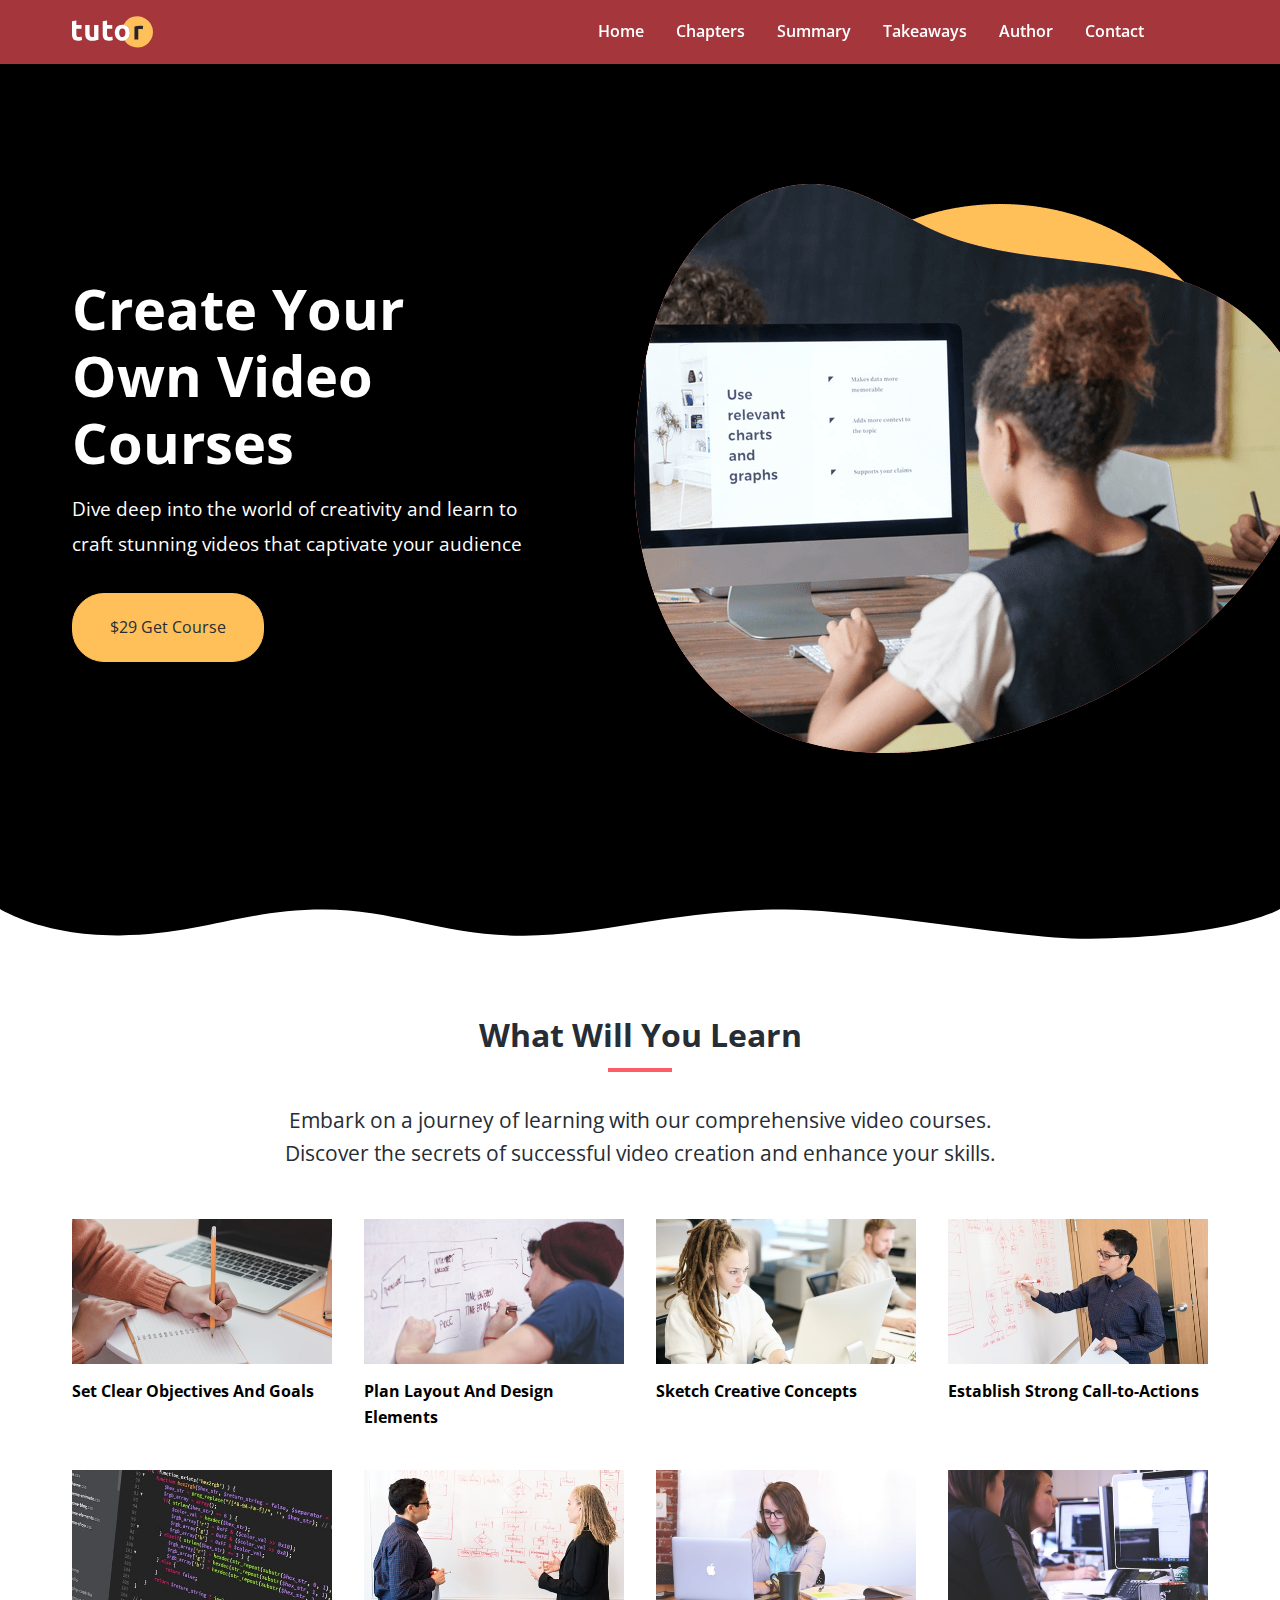
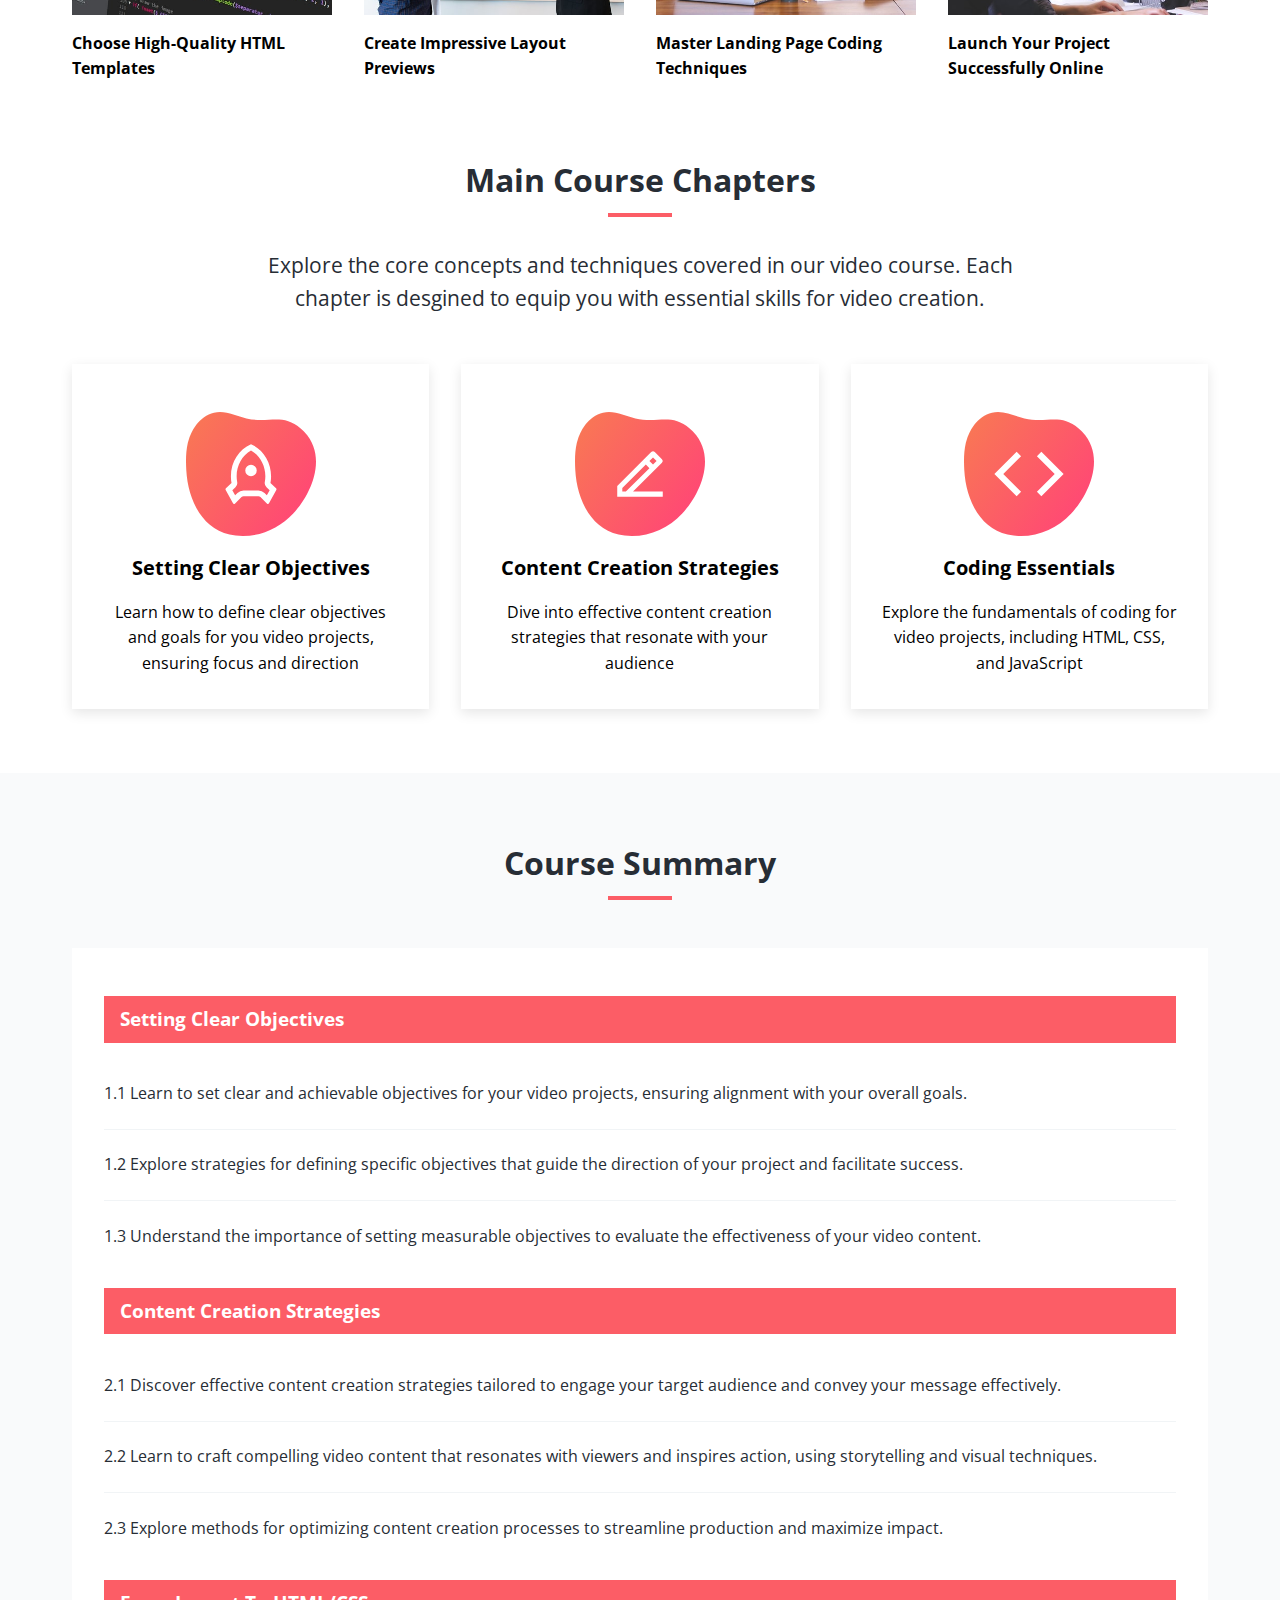
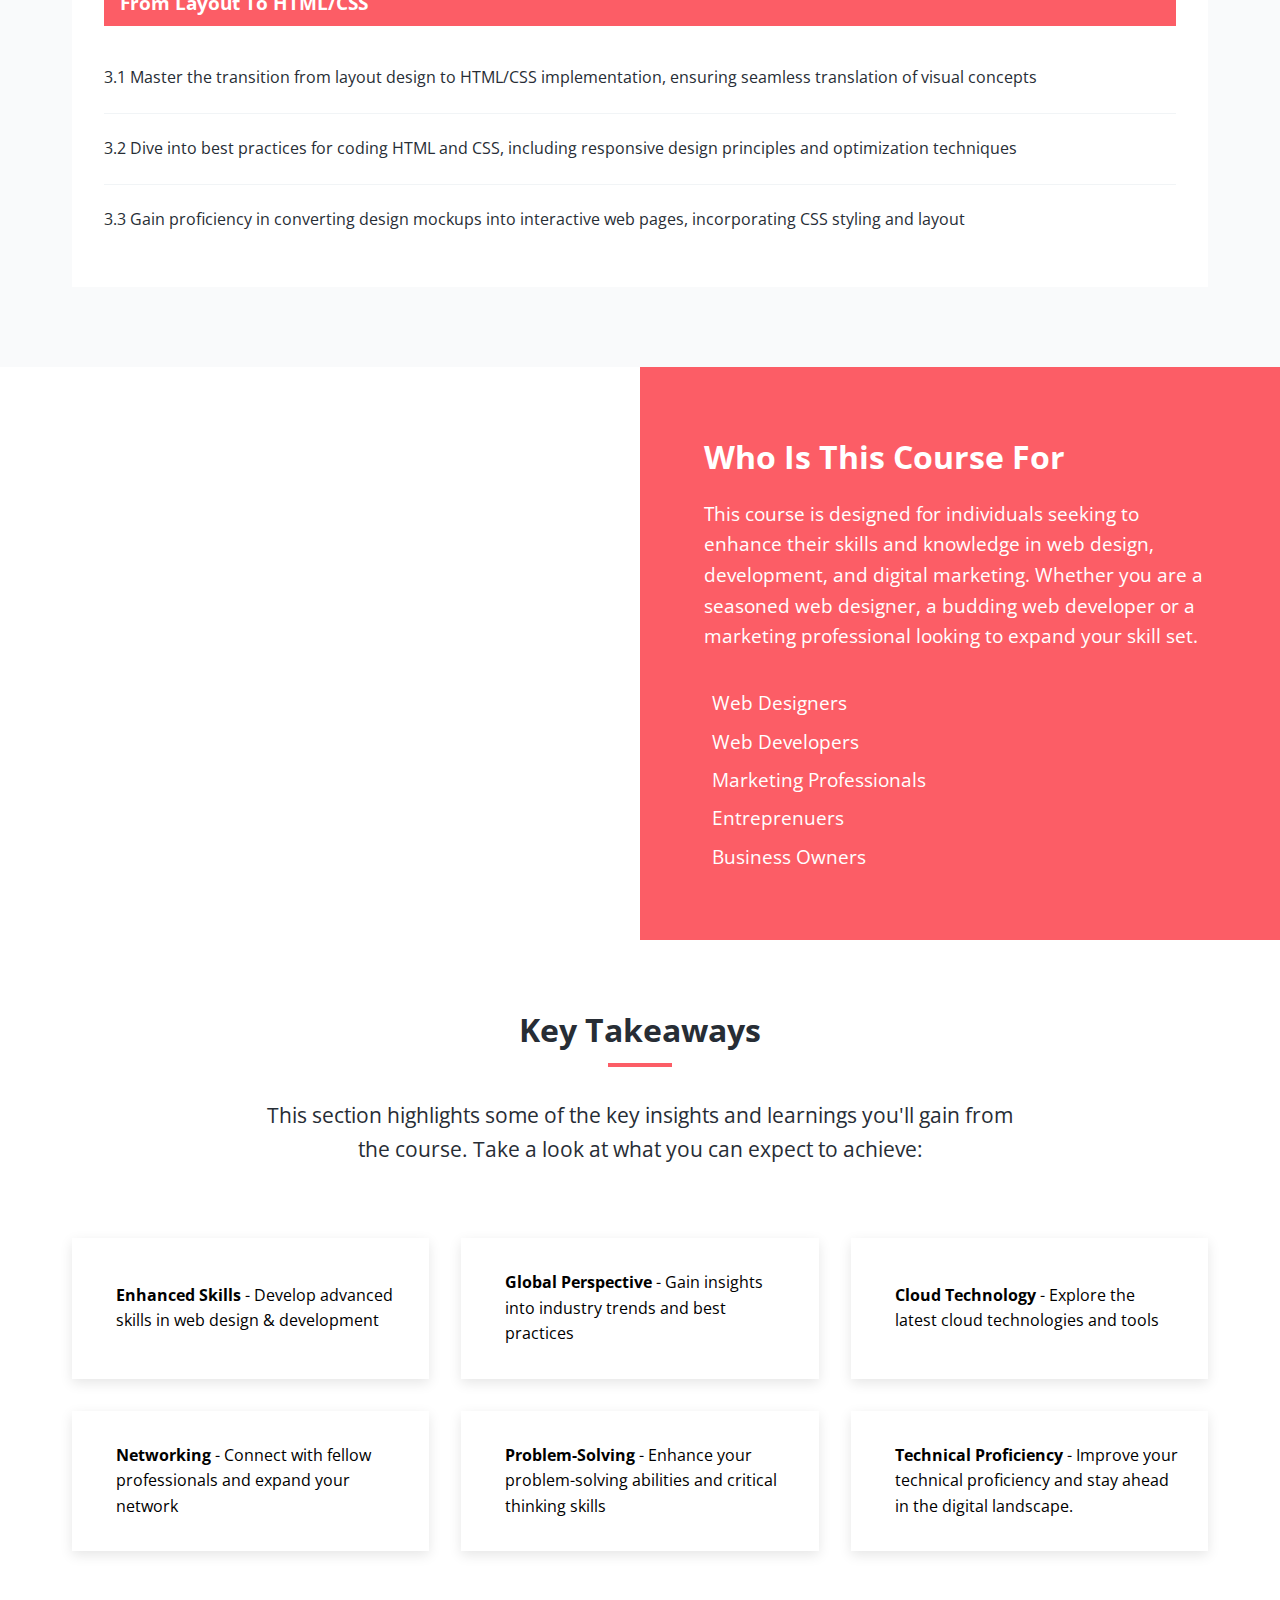
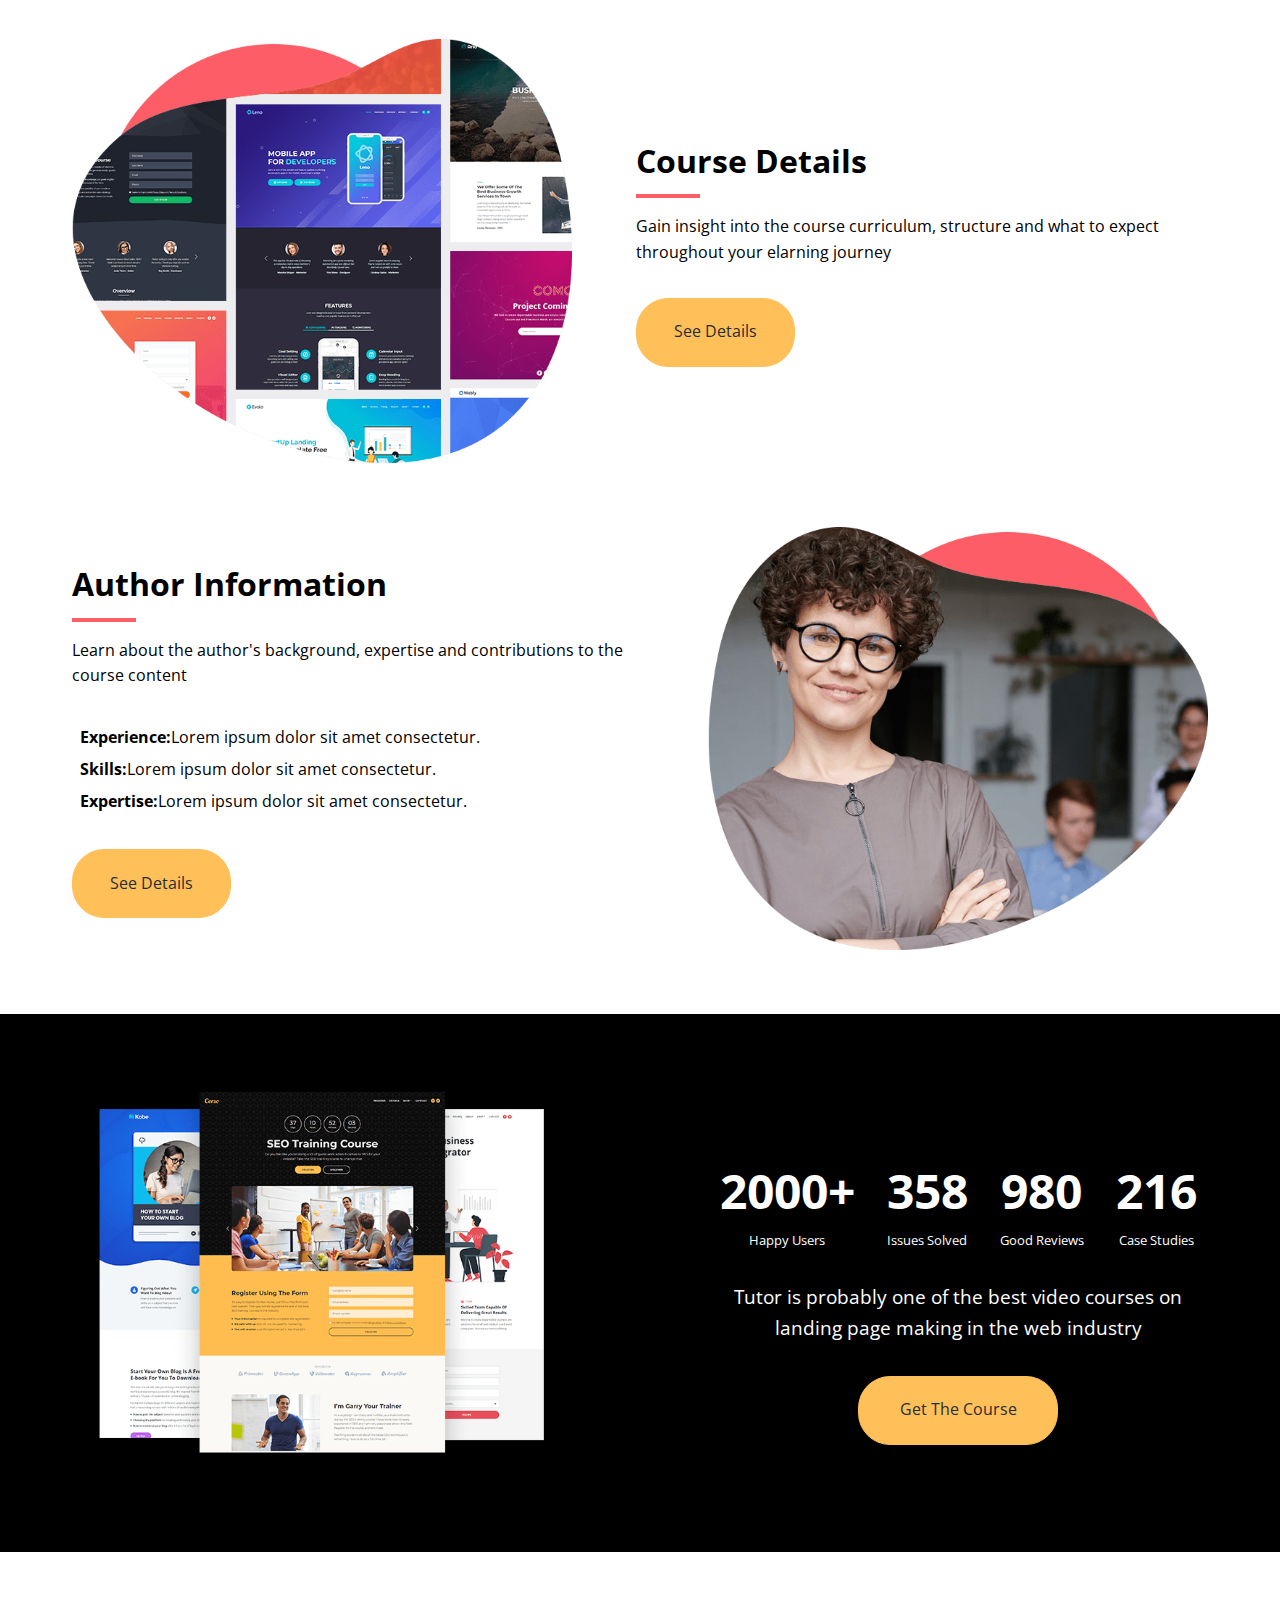
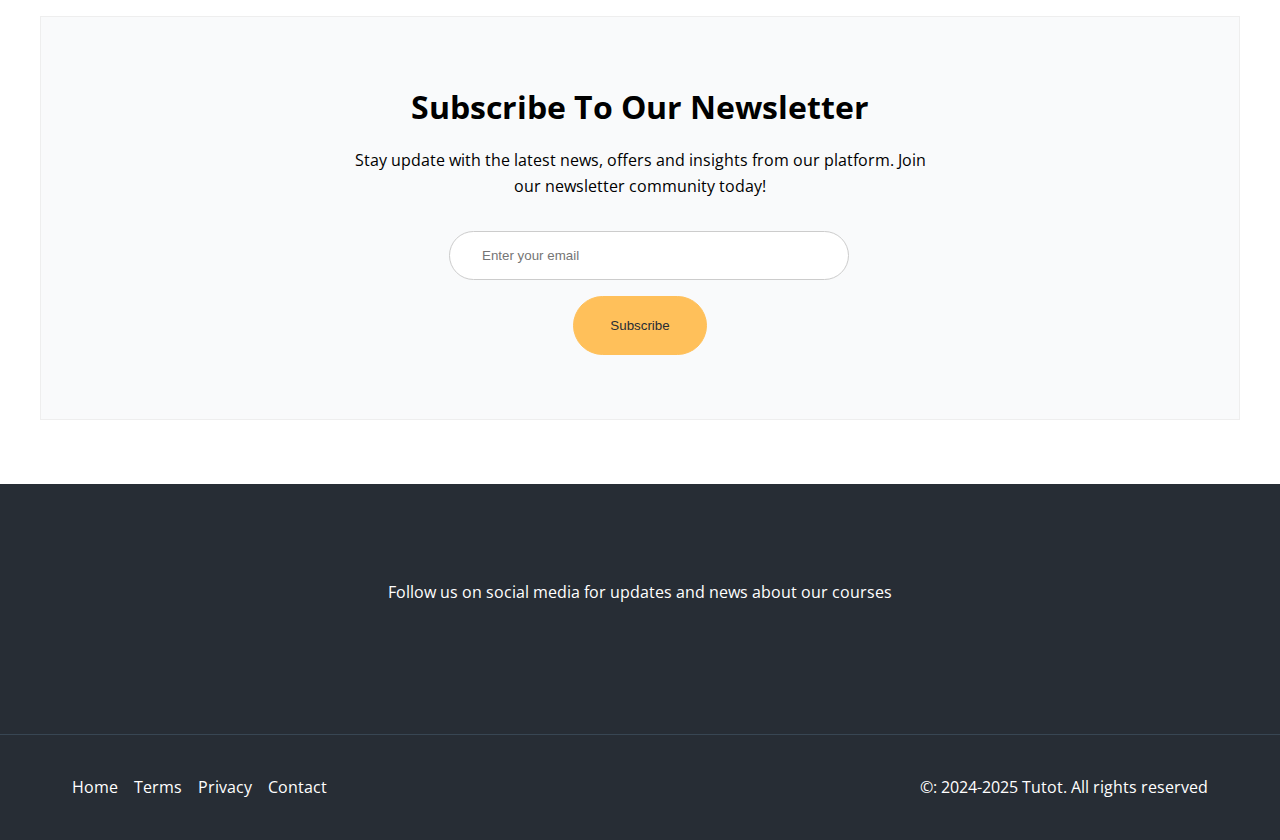
==== commit a6e3f583: "Update index.html" ====
--- a/index.html
+++ b/index.html
@@ -389,7 +389,7 @@
       <!-- Author Info -->
       <section class="details section" id="author">
         <div class="container details-flex">
-          <img src="/Tutor/images/author.png" alt="details">
+          <img src="/images/author.png" alt="details">
           <div class="details-content">
             <h2>Author Information</h2>
             <div class="heading-border"></div>
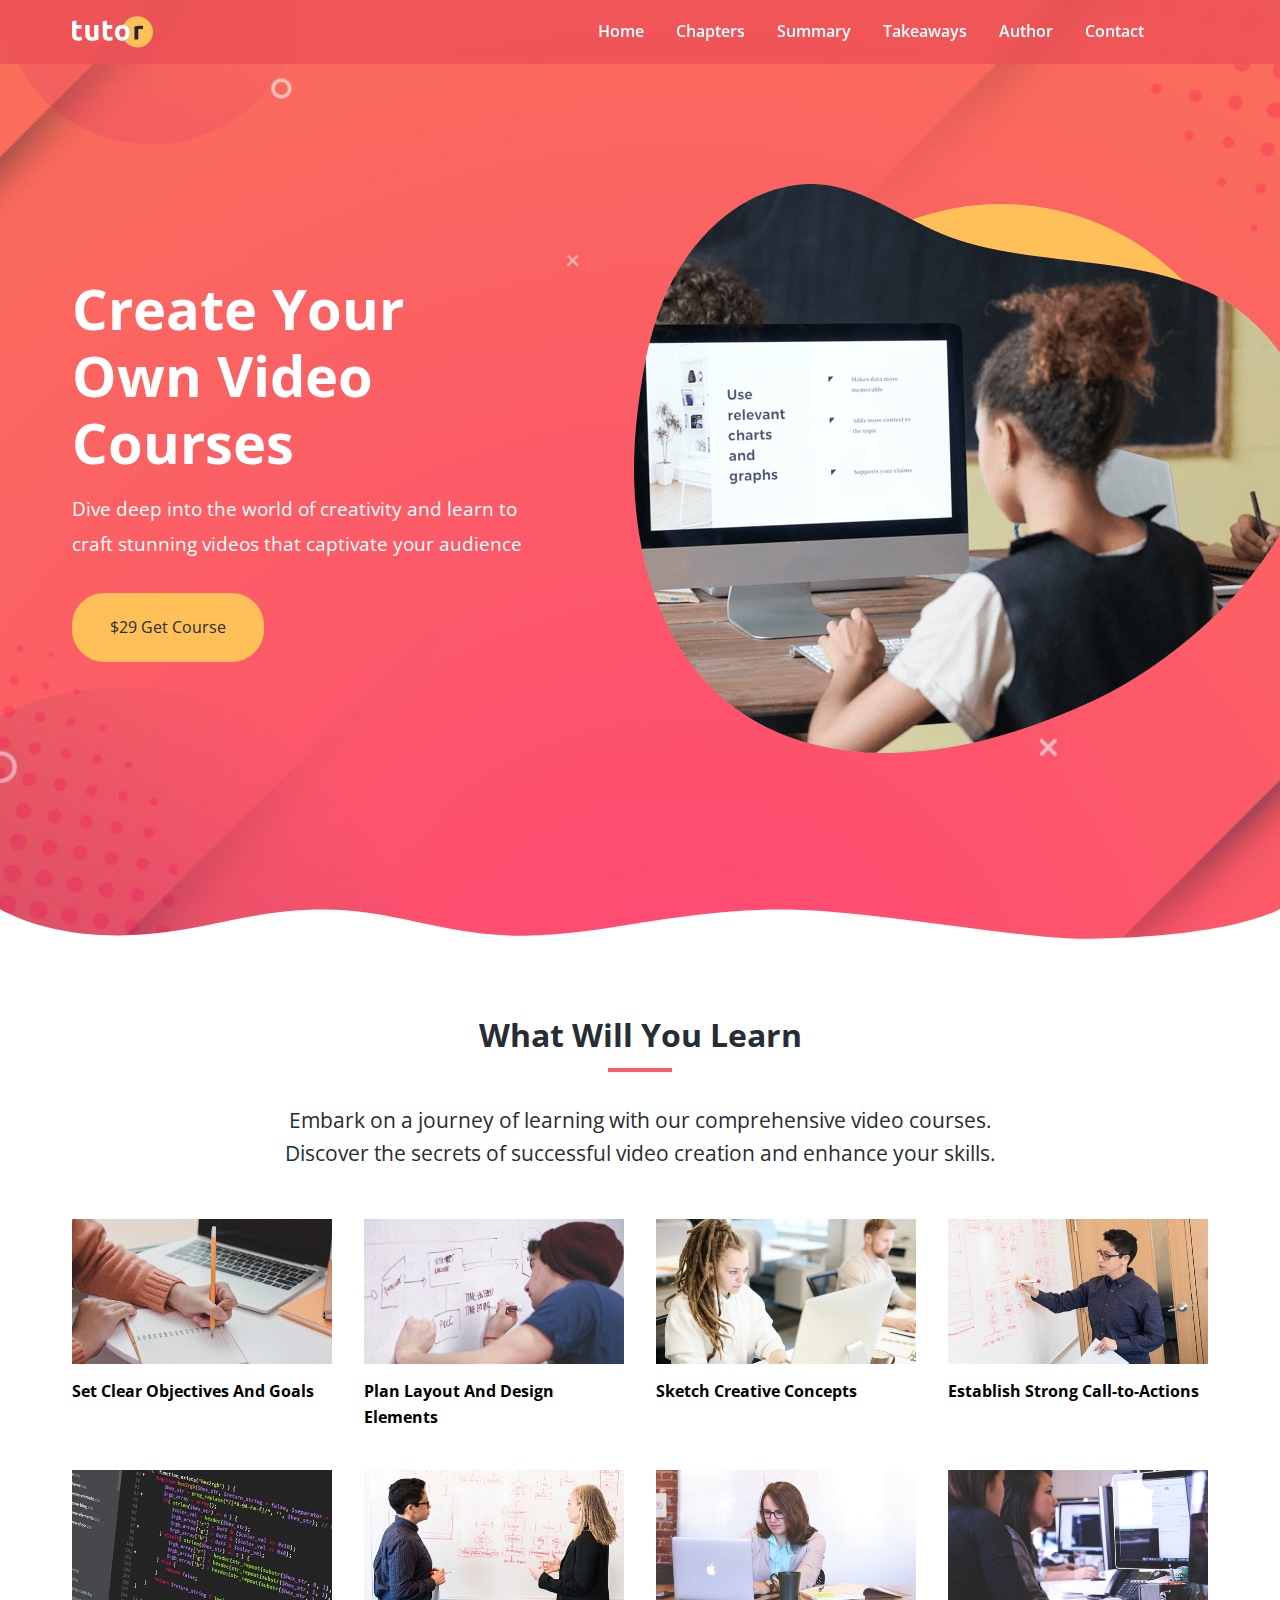
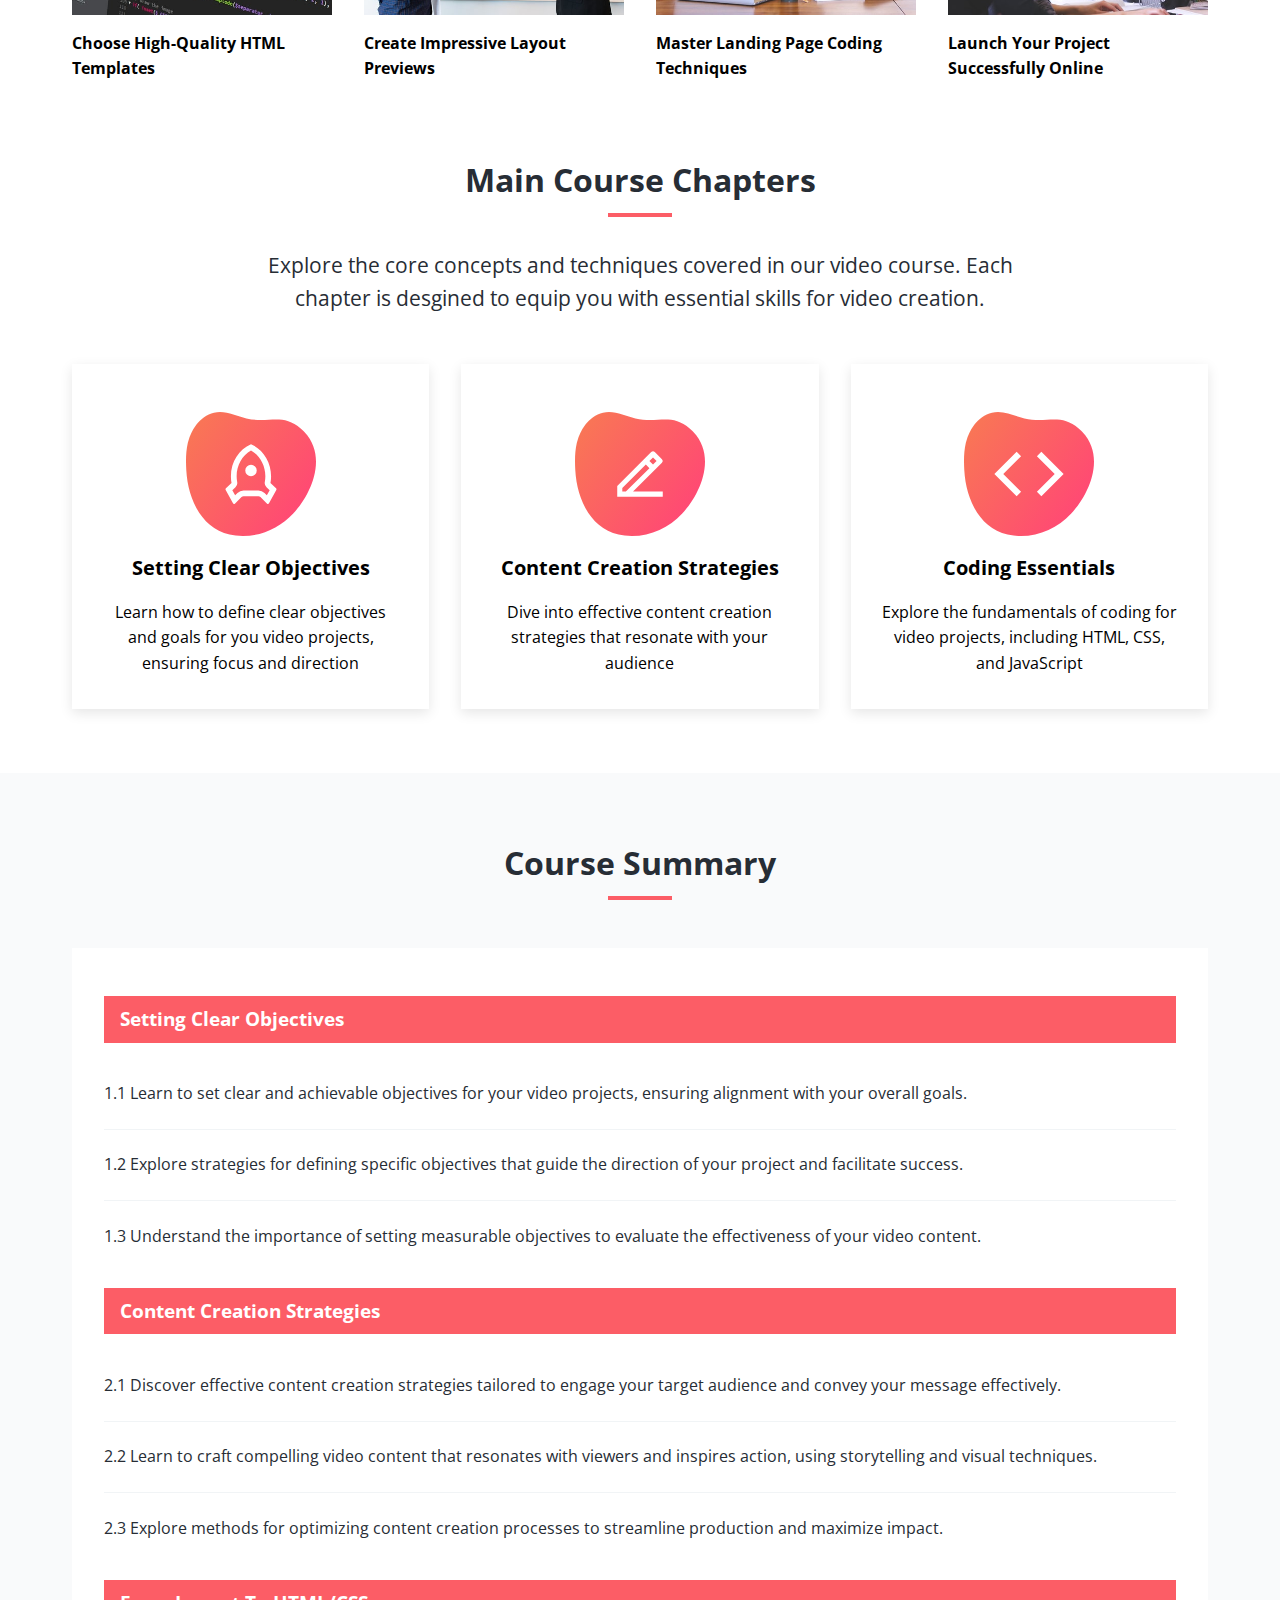
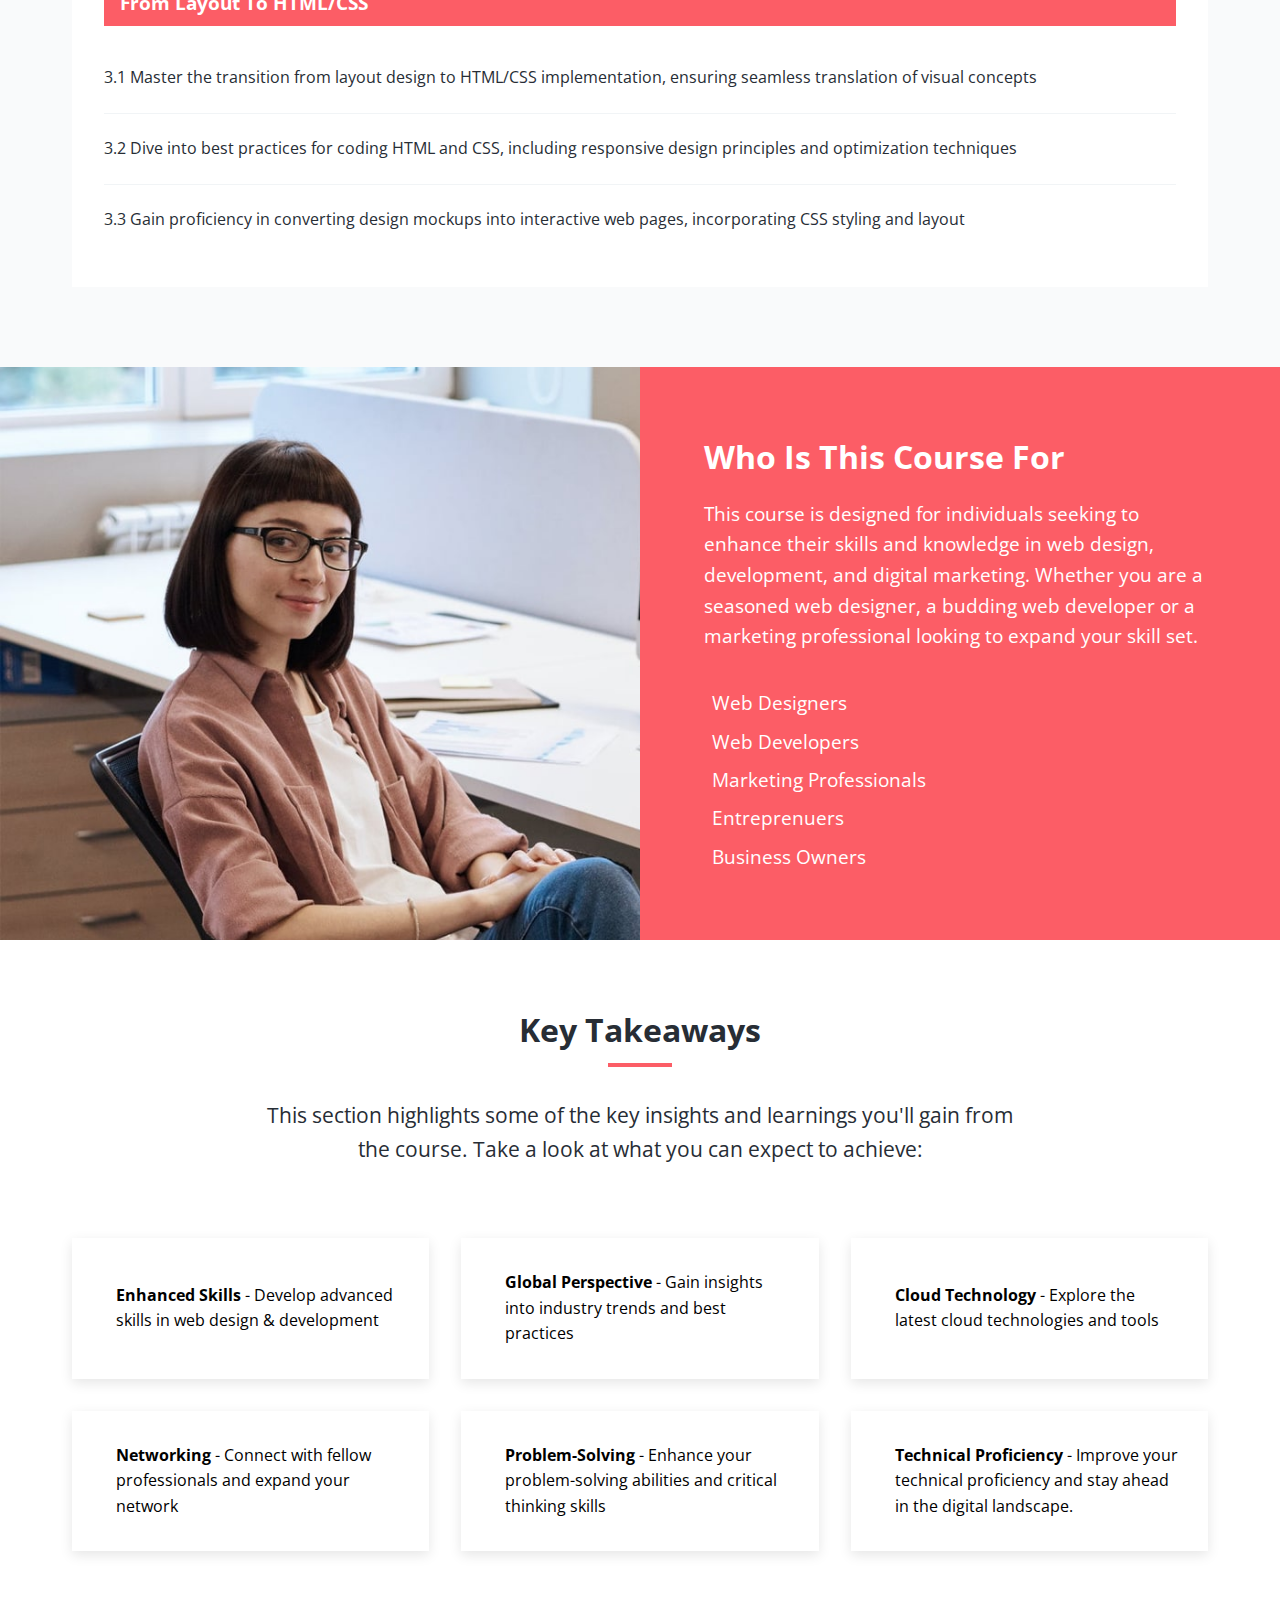
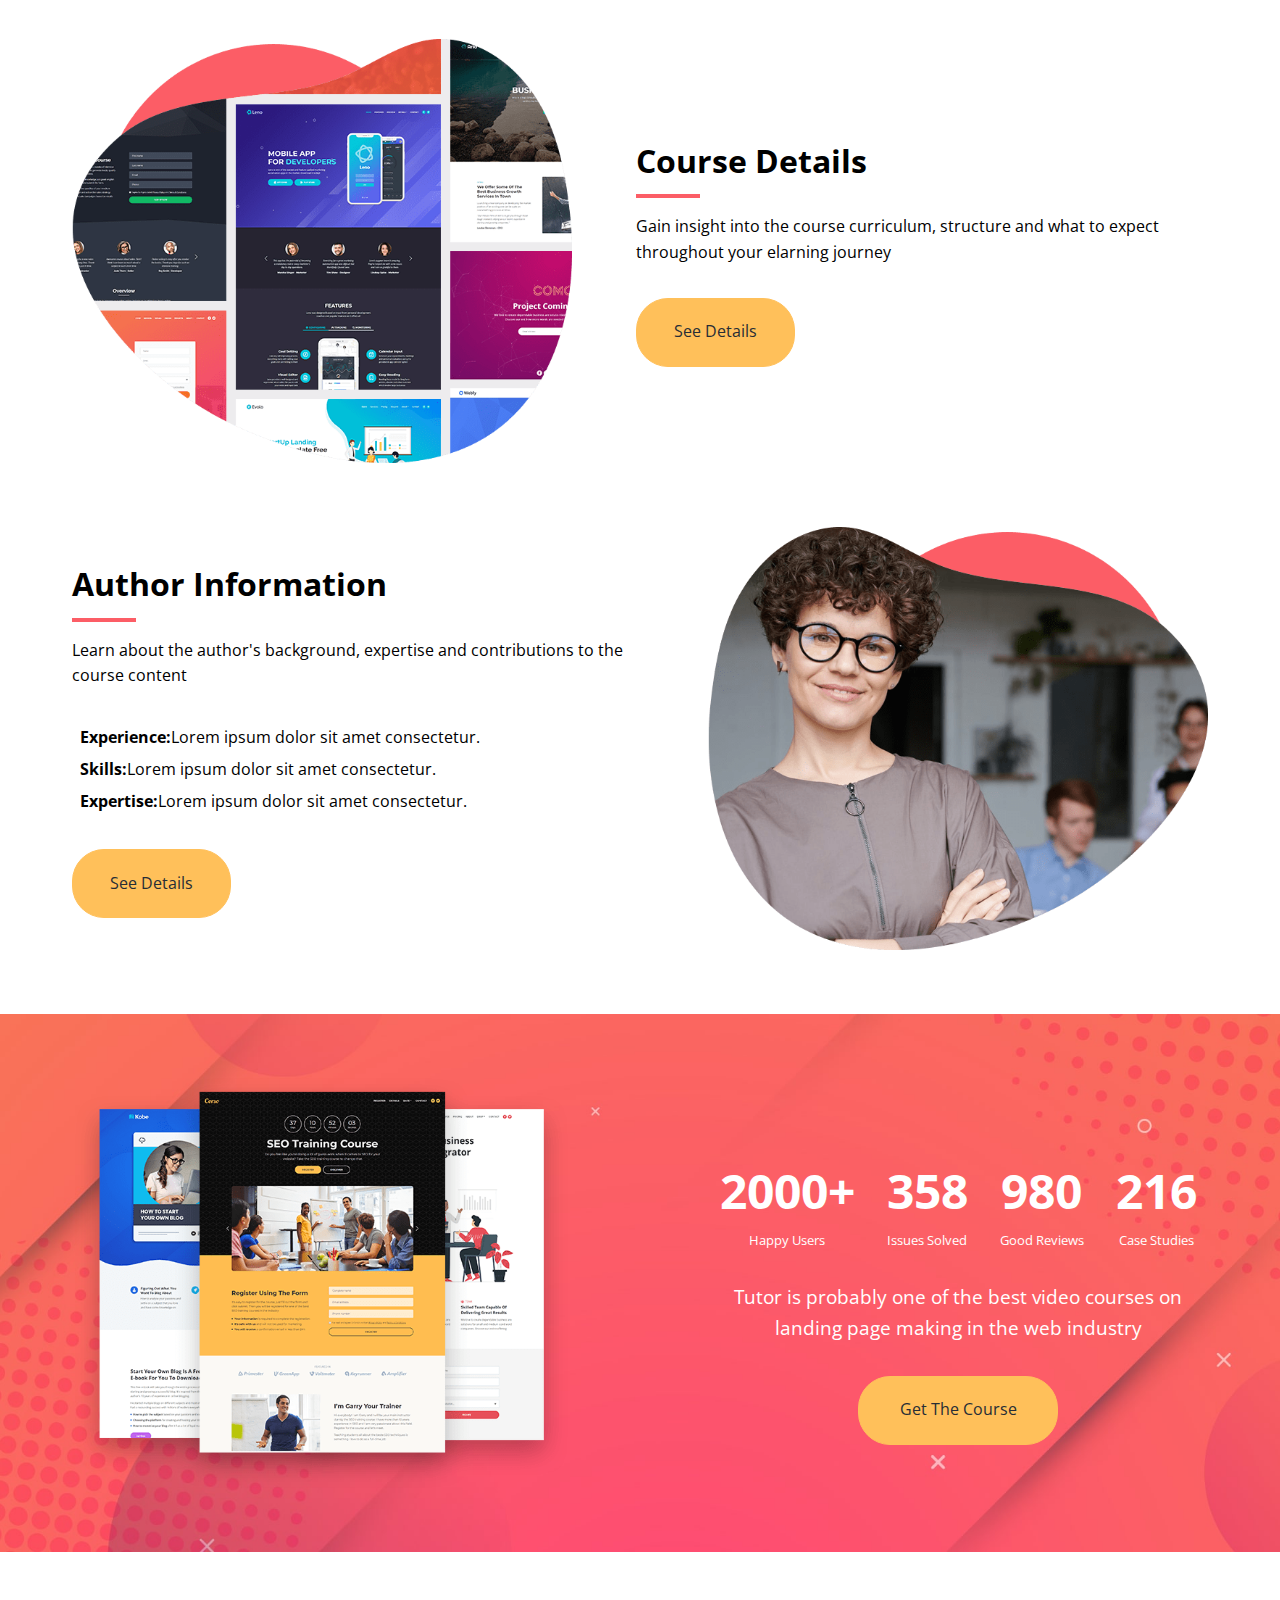
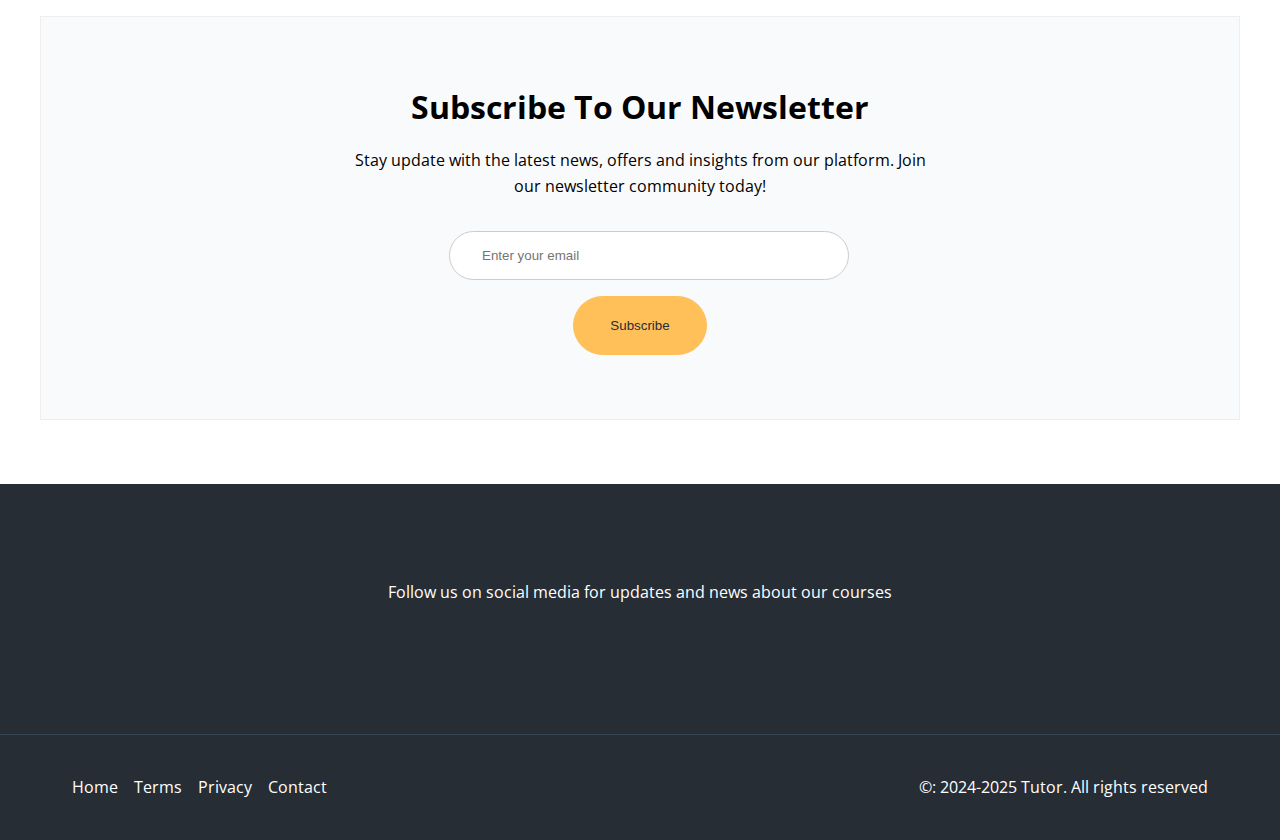
==== commit 35bf4e1d: "Update index.html" ====
--- a/index.html
+++ b/index.html
@@ -477,10 +477,10 @@
             <li><a href="#">Privacy</a></li>
             <li><a href="contact.html">Contact</a></li>
           </ul>
-          <p>&copy: 2024-2025 Tutot. All rights reserved</p>
+          <p>&copy: 2024-2025 Tutor. All rights reserved</p>
         </div>
        </footer>
 
-    <script src="/Projects/Tutor/js/script.js"></script>
+    <script src="/js/script.js"></script>
 </body>
 </html>
--- a/css/index.css
+++ b/css/index.css
@@ -123,7 +123,7 @@
     right: 0;
     left: 0;
     z-index: 100;
-    transition: backgroun-color 0.3s ease-in-out;
+    transition: background-color 0.3s ease-in-out;
 }
 
 .navbar.navbar-scroll{
@@ -202,7 +202,7 @@
 /* Hero */
 
 .hero{
-    background: #000 url(/Projects/Tutor/images/header-background.jpg) center center/cover;
+    background: #000 url(/images/header-background.jpg) center center/cover;
     padding: 11.5rem 2rem 8rem;
     color: white;
     overflow-x: hidden;
@@ -318,7 +318,7 @@
 
 /* Info Section */
 .info-container{
-    background: url('/Projects/Tutor/images/audience.jpg') top center/cover no-repeat;
+    background: url('/images/audience.jpg') top center/cover no-repeat;
     display: flex;
 }
 
@@ -419,7 +419,7 @@
 
 /* Stats */
 .stats{
-    background: black url(/Projects/Tutor/images/stats-background.jpg) center center/cover no-repeat;
+    background: black url(/images/stats-background.jpg) center center/cover no-repeat;
     color: white;
 }
 
@@ -751,4 +751,4 @@
     .newsletter p{
         display: none;
     }
-}+}
